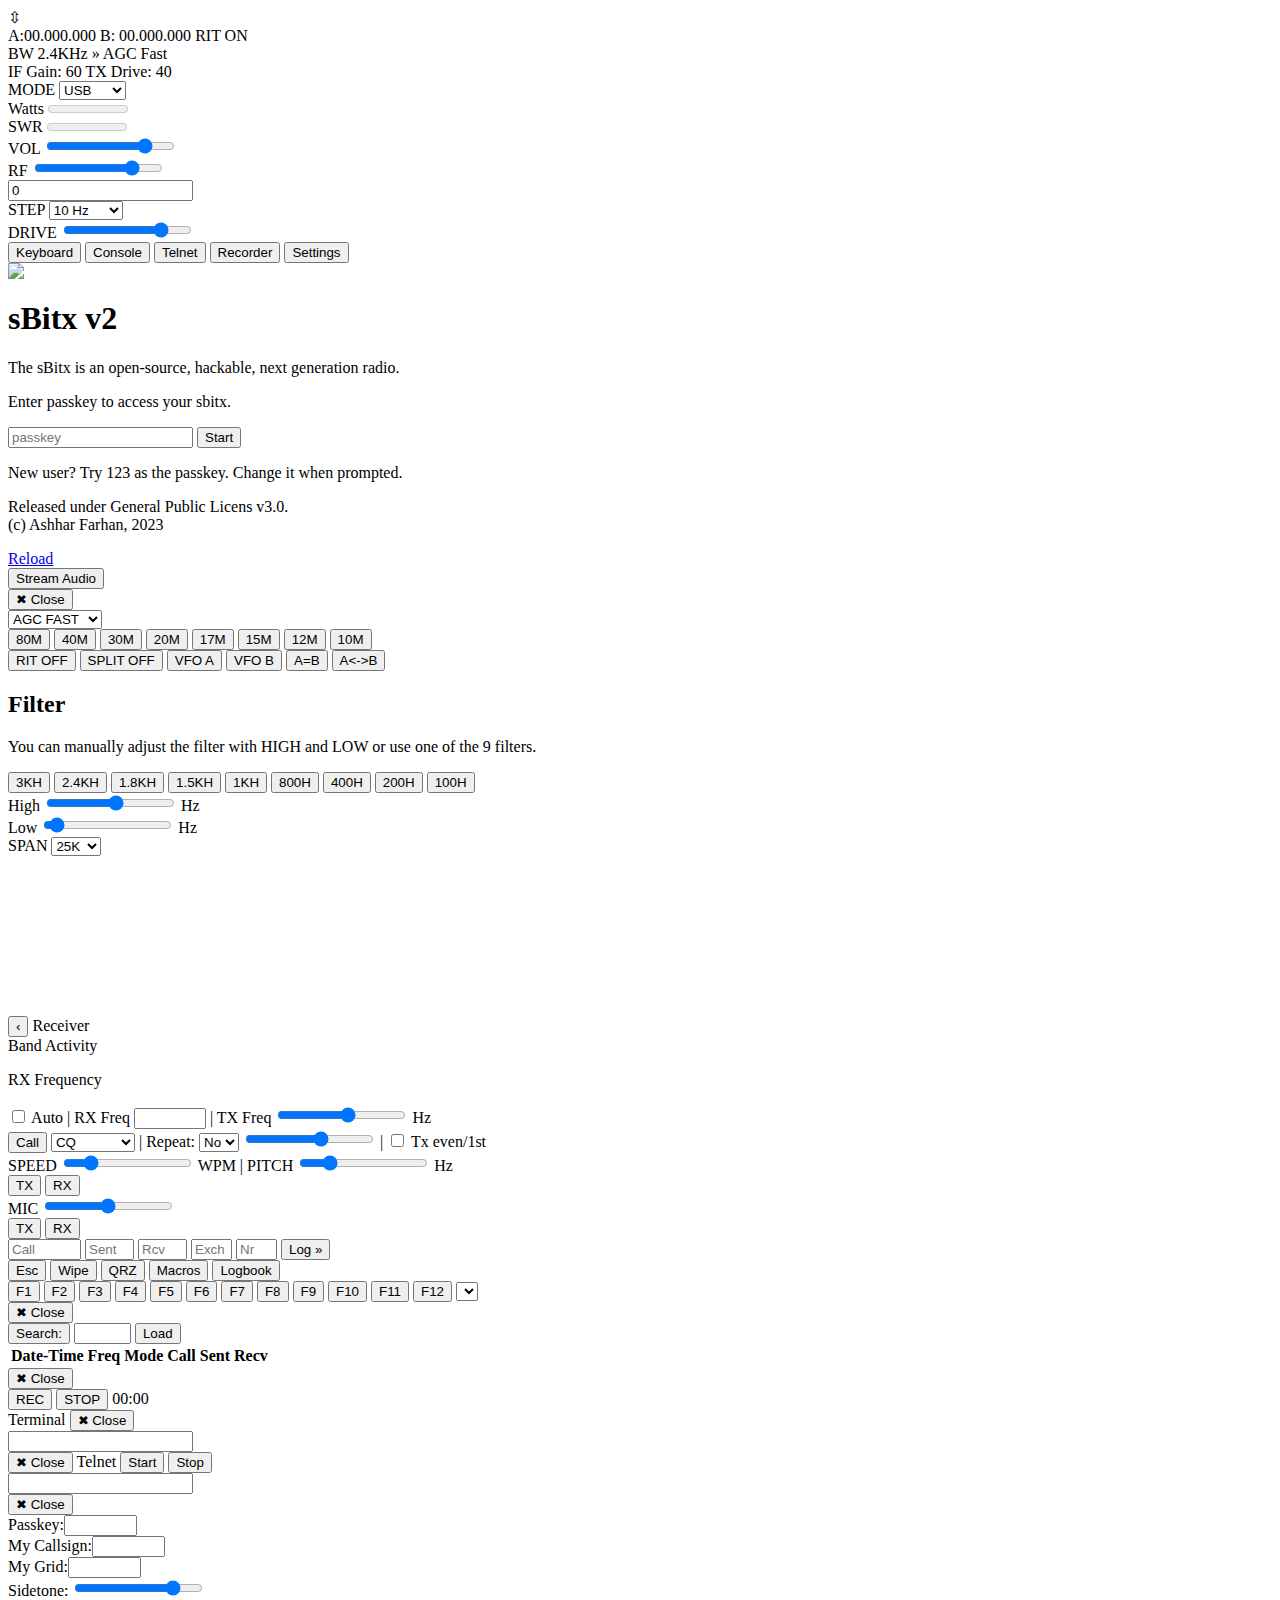
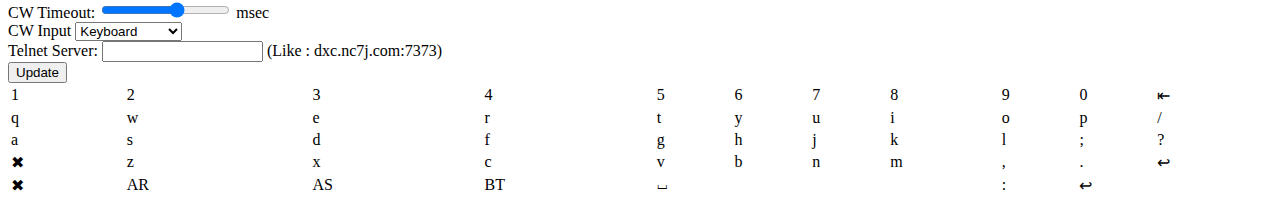
==== web/index.html @ bbeeb17e "Merge branch 'afarhan:main' into main" ====
<html>
<!--
	HOW IT WORKS
	
	1. A number of classes with names starting with sbitx- are defined these are
	used to implment sbitx specific handlers for events, etc.

	2. A single websocket is used for efficient communication with the sbitx process
	The websocket is used to transmit text messages for UI interactions and a binary
	format for raw audio samples. 
	2.1 The audio samples are enabled only for remote login. We do this by detecting if
	the sbitx url is localhost or not.
	2.2 All commands are implemented as fields of UI in sbitx. Read the C source to 
	understand those.

	SEMANTIC STRUCTURE		

  
  The top bar has frequency, volume, mode and icons to restore the web ui,
	enable/disable the on-screen keyboard, etc.  

	Each mode like ssb, ft8, etc has its one div that is enabled and others are all disabled.
	
	MAKING YOUR OWN SKINS
	we can use different skins by replacing/editing the index.html and the style.css
	in /home/pi/sbitx/web directory on the sbitx. 	

	CREDITS:
	The wonderful knob is from https://github.com/aterrien/jQuery-Knob
-->
	<head>
    <meta charset="utf-8">
    <meta name="viewport" content="width=device-width, initial-scale=1">
    <title>sBitx</title>
    <script src="jquery.min.js"></script>
    <script src="jquery.knob.min.js"></script>
    <script src="pcm-player.js"></script> 
		<link rel="stylesheet" href="style.css">
  </head>
  <body>
  <div id="sdr_page">
		<input type="hidden" id="FREQ" value="7040000"/>
		<input type="hidden" id="VFOA" value="7040000"/>
		<input type="hidden" id="VFOB" value="7040000"/>
		<input type="hidden" id="POWER" value="0"/>
		<input type="hidden" id="REF" value="1"/>
		<input type="hidden" id="MACRO" value =""/>
		<input type="hidden" id="FT8_AUTO" value ="ON"/>
		<input type="hidden" id="STATUS" value="---" />
		<input type="hidden" id="SPLIT"  class="sbitx-update-toggle" value="OFF" /> 
		<input type="hidden" id="RIT" class="sbitx-update-toggle" value="OFF" /> 
		<input type="hidden" id="REC" value="OFF" /> 
		<input type="hidden" id="RIT_DELTA" name="RIT_DELTA" value="" /> 
		<input type="hidden" id="VFO" value="A" />
		<span id="restore-btn" onclick="toggle_fullscreen();"> &#X21F3; </span>
		<div id="topbar"> 
			<div class="menu-item" id="dial">
    		<span id="current_freq">A:00.000.000</span> 
				<span id="other_freq">B: 00.000.000</span> 
				<span id="freq_status">RIT ON</span>
				<div class="dial_details_container">
					<span class="dial_details" id="bandwidth">BW 2.4KHz &#187;</span>
					<span class="dial_details" id="agc_reading">AGC Fast</span>
				</div>
				<div class="dial_details_container">
					<span class="dial_details" id="if_reading">IF Gain: 60</span>
					<span class="dial_details" id="tx_drive_reading">TX Drive: 40</span>
				</div>
			</div>
			<div class="menu-item">
			</div>
				<div class="menu-item">
					MODE 
					<select class="sbitx-selection" id="MODE">
						<option value="USB">USB</option>
						<option value="LSB">LSB</option>
						<option value="CW">CW</option>
						<option value="CWR">CWR</option>
						<option value="FT8">FT8</option>
						<option value="PSK31">PSK31</option>
						<option value="RTTY">RTTY</option>
						<option value="DIGITAL">Digital</option> 
						<option value="2TONE">2TONE</option>
					</select>
			</div>
			<div id="tx_meters">
				<div class="menu-item">
						<span class="slider-label">Watts</span>
						<meter id="POWER_meter" max="500" min="0" value="0"></meter>
						<span id="POWER_reading"></span> 
				</div>
				<div class="menu-item">
						<span class="slider-label">SWR</span> 
						<meter id="REF_meter" max="1000" min="0" value="0"></meter>
						<span id="REF_reading"/></span>
				</div>
			</div>
			<span id="rx_controls">
				<div class="menu-item">
						<span class="slider-label">VOL</span>
						<input type="range" class="sbitx-slider" id="AUDIO" 
								max="100" min="0" step="5" value="80" />
						<span class="sbitx-slider" id="AUDIO_reading"></span>
				</div>
				<div class="menu-item">
					<span class="slider-label">RF</span>
					<input type="range" class="sbitx-slider" id="IF" 
						max="100" min="0" step="5" value="80" />
					<span class="sbitx-slider" id="IF_reading"></span>
				</div>
			</span>
			<div class="menu-item">
				<input class="knob" data-width="190" data-height="190" data-displayInput=false 
					data-cursor=true data-fgColor="#222222" data-thickness=.3 
					data-step=1 data-max=360 value="0">
			</div>
			<div class="menu-item">	
				<div id="step-wrapper">	STEP
						<select id="STEP" class="sbitx-selection">
							<option value="10H">10 Hz</option>
							<option value="100H">100 Hz</option>
							<option value="1K">1 KHz</option>
							<option value="10K">10 KHz</option>
							<option value="100K">100 KHz</option>
						</select>
				</div>
			</div>
			<div class="menu-item">
		 			<span class="slider-label">DRIVE</span> 
					<input type="range" class="sbitx-slider" id="DRIVE" max="100" min="0" step="1" value="80" />
					<span id="DRIVE_reading"></span>
				</div>
			<div class="menu-item">	
				<button class="topbar-btn" id="keyboard-open">Keyboard</button>
				<button class="topbar-btn" id="console-open">Console</button>
				<button class="topbar-btn" id="telnet-open">Telnet</button>
				<button class="topbar-btn" id="recorder-open">Recorder</button>
				<button class="topbar-btn" id="settings-open">Settings</button>
			</div>
			<div class="menu-item">
				<a href="https://www.hamqsl.com/solar.html" 
					title="Click to add Solar-Terrestrial Data to your website!">
					<img src="https://www.hamqsl.com/solarbc.php">
				</a>
			</div>
		</div> <!-- end of topbar -->	
		<div id="main">
  		<div id="login_panel">
				<div class="help_text">
				<h1>sBitx v2</h1>
					<p>The sBitx is an open-source, hackable, next generation radio.</p>
 			 			<p>Enter passkey to access your sbitx.</p> 
						<div id="login_error"></div>
  					<input type="text" class="sbitx-text-input" id="passkey" 
						name="passkey" autocomplete="off" placeholder="passkey"/>
  					<button class="logger-button" id="start_login" >Start</button>
					<p>New user? Try 123 as the passkey. Change it when prompted.</p>	
					<p>Released under General Public Licens v3.0.<br/>
					(c) Ashhar Farhan, 2023
					</p>
					<a href="#" onclick="location.reload();">Reload</a>
				</div>
  		</div><!-- end of login -->
			<div id="extra-controls">
				<button id="streamaudio" type="submit" onclick="audio_start();">Stream Audio</button> 
			</div>
<!-- frequency control -->
		<div id = "vfo_panel" class="sbitx-panel">
			<span class="sbitx-panel-title">
				<button class="sbitx-btn-back" data-for="panel_bar">&#x2716; Close</button>  
			</span>
			<div class="help_text">
			<div class="sbitx-btn-set">
				<div class="vfo_panel_item">
					<select class="sbitx-selection" id="AGC">
						<option value="FAST">AGC FAST</option>
						<option value="MED">AGC MED</option>
						<option value="SLOW">AGC SLOW</option>
						<option class="greyed" value="OFF">AGC OFF</option>
					</select>
				</div>
			</div>
    	<div class="sbitx-btn-set">
    		<button class="sbitx-btn band-btn" id="band 80m" type="submit">80M</button>
    		<button class="sbitx-btn band-btn" id="band 40m" type="submit">40M</button>
    		<button class="sbitx-btn band-btn" id="band 30m" type="submit">30M</button>
    		<button class="sbitx-btn band-btn" id="band 20m" type="submit">20M</button>
    		<button class="sbitx-btn band-btn" id="band 17m" type="submit">17M</button>
    		<button class="sbitx-btn band-btn" id="band 15m" type="submit">15M</button>
    		<button class="sbitx-btn band-btn" id="band 12m" type="submit">12M</button>
				<button class="sbitx-btn band-btn" id="band 10m" type="submit">10M</button>
			</div>
    	<div class="sbitx-btn-set">
				<button class="sbitx-toggle vfo-btn" id="toggle_RIT">RIT OFF</button>
				<button class="sbitx-toggle vfo-btn" id="toggle_SPLIT" value="OFF"/> SPLIT OFF</button>
    		<button class="sbitx-btn vfo-btn" id="VFO A" type="submit">VFO A</button>
    		<button class="sbitx-btn vfo-btn" id="VFO B" type="submit">VFO B</button>
    		<button class="sbitx-btn vfo-btn" id="vfo_reset" type="submit">A=B</button>
    		<button class="sbitx-btn vfo-btn" id="vfo_swap" type="submit">A<->B</button>
			</div>
			<h2>Filter</h2>
			<p>You can manually adjust the filter with HIGH and LOW or use one of the 9 filters.</p>
    		<button class="bw-btn" id="3000" type="submit">3KH</button>
    		<button class="bw-btn" id="2400" type="submit">2.4KH</button>
    		<button class="bw-btn" id="1800" type="submit">1.8KH</button>
    		<button class="bw-btn" id="1500" type="submit">1.5KH</button>
    		<button class="bw-btn" id="1000" type="submit">1KH</button>
    		<button class="bw-btn" id="800" type="submit">800H</button>
    		<button class="bw-btn" id="400" type="submit">400H</button>
    		<button class="bw-btn" id="200" type="submit">200H</button>
    		<button class="bw-btn" id="100" type="submit">100H</button>
			<div class="sbitx-rx-control">
					<span class="slider-label">High </span>
					<input type="range" class="sbitx-slider" id="HIGH" max="4000" min="0" step="50" value="2200" />
					<span class="slider-reading" id="HIGH_reading"></span>Hz
			</div>
			<div class="sbitx-rx-control">
					<span class="slider-label">Low </span>
					<input type="range" class="sbitx-slider" id="LOW" max="4000" min="0" step="50" value="200" />
					<span class="slider-reading" id="LOW_reading"></span>Hz
			</div>
		</div><!-- end of help-text box -->
	</div> <!-- end of vfo_panel -->
<!--   panadapter, xxxx_open functions will resize this as needed -->
<!-- pan adapter and waterfall -->
		<div id="pan_adapter">
			<div id="spectrum-wrap">
				<div id="span-control">
					SPAN
					<select class="sbitx-selection" id="SPAN">
						<option value="25K">25K</option>
						<option value="10K">10K</option>
						<option value="6K">6K</option>
						<option value="2.5K">2.5K</option>
					</select>
				</div><!-- end of span-control -->
				<div width="100%"><canvas id="spectrum" width="600" height ="80"></canvas></div>
			</div><!-- end of spectrum-wrap -->
			<div width="100%"><canvas id="waterfall" width="600" height="80"></canvas></div>
		</div>
<!-- receiver panel -->
		<div id="receiver_panel" class="sbitx-panel">
			<div class="sbitx-panel-title">
				<button class="sbitx-btn-back" data-for="panel_bar">&#x2039;</button> Receiver 
			</div>
		</div><!-- end of receiver panel -->
<!- wsjtx specific controls -->
		<div id="FT8_ui" class="sbitx-panel mode-panel">
			<div id="wsjtx-activity" class="sbitx-list-container" >
				Band Activity
				<ol size="10" class="sbitx-list-box">
				</ol>
			</div>
			<div id="wsjtx-rx" class="sbitx-list-container" >
				RX Frequency
				<ol size="10" class="sbitx-list-box">
				</ol>
			</div>
			<div id="FT8-control-panel">
					<input type="checkbox"  class="sbitx-toggle" id="toggle_FT8_AUTO" value="on"/ > Auto |
					RX Freq <input size="4" readonly="readonly" type="number" min="0" max="4000" id="FT8-rx-freq" /> |
					TX Freq
					<input type="range" class="sbitx-slider" id="TX_PITCH" max="4000" min="0" step="50" value="2200" /> 
					<span id="TX_PITCH_reading"></span>Hz<br/>  
					<button id="ft8-call-cq">Call </button> 
					<select class="sbitx-selection" id="ft8_cq_kindof">
						<option value="CQ">CQ</option>
						<option value="CQ DX">CQ DX</option>
						<option value="CQ GRID">CW GRID</option>
						<option value="CQ POTA">CW POTA</option>
						<option value="CQ SOTA">CW SOTA</option>
						<option value="CQ VOTA">CQ VOTA</option>
					</select>
					| Repeat:
					<select class="sbitx-selection" id="ft8_repeat">
						<option value="1">No</option>
						<option value="2">2</option>
						<option value="3">3</option>
						<option value="4">4</option>
						<option value="5">5</option>
						<option value="6">6</option>
						<option value="7">7</option>
						<option value="8">8</option>
						<option value="9">9</option>
						<option value="10">10</option>
					</select>
					<input type="range" class="sbitx-slider" id="FT8_repoeat" max="10" min="" step="1" value="6" /> |
					<input type="checkbox" class="sbitx-toggle" id="ft8-tx-1st"> Tx even/1st
			</div>
		</div>
<!- cw pane -->
		<div id="CW_ui" class="sbitx-panel mode-panel">
			<div id="cw_settings">
				<span class="slider-label">SPEED</span>
					<input type="range" class="sbitx-slider" id="WPM" max="50" min="5" step="1" value="13" /> 
				<span class="sbitx-slider" id="WPM_reading"></span> WPM | 
				<span class="slider-label">PITCH</span> 
					<input type="range" class="sbitx-slider" id="PITCH" max="3000" min="0" step="10" value="600" size="3"/> 
				<span class="sbitx-slider" id="PITCH_reading"></span>Hz 
			</div>
			<div id="data_window" tabindex="0">
				<span id="text_done"></span>
				<span id="text_pending"></span>
			</div>
			<span id="data_chat">
					<button  id="data_chat_tx">TX</button> 
					<button id="data_chat_rx">RX</button> 
			</span>
		</div>
<!-- ssb/2tone pane -->
	<div id="Voice_ui" class="sbitx-panel mode-panel">
			<div class="menu_item">
				MIC
				<input type="range" class="sbitx-slider" id="MIC" max="50" min="1" step="1" value="25" /> 
				<span class="sbitx-slider" id="MIC_reading"></span> 
			</div>
			<div class="menu_item">
				<button id="ptt_tx">TX</button>
				<button id="ptt_rx">RX</button>
			</div>
	</div>	
<!-- logger panel -->
	<div id="logger_panel" class="sbitx-panel">
				<input type="text" class="logger-input sbitx-text-input" 
					id="logger-callsign" placeholder="Call" size="6" />
				<input type="text" class="logger-input sbitx-text-input" 
					id="logger-rst-sent" placeholder="Sent" size="3" />
				<input type="text" class="logger-input sbitx-text-input" 
					id="logger-rst-received" placeholder="Rcv" size="3" />
				<input type="text" class="logger-input sbitx-text-input" 
					id="logger-exchange-received" placeholder="Exch" size="2" />
				<input type="text" class="logger-input sbitx-text-input" 
					id="logger-exchange-sent" placeholder="Nr" size="2" />
				<button class="sbitx-btn logger-button" id="logger-log">Log &#187;</button>
				<br />
				<button class="sbitx-btn logger-button" id="esc">Esc</button>
				<button class="sbitx-btn logger-button" id="wipe">Wipe</button>
				<button class="sbitx-btn logger-button" id="qrz">QRZ</button>
				<button class="sbitx-btn logger-button" id="macros">Macros</button>
				<button class="sbitx-btn logger-button" id="logbook-open">Logbook</button>
			<div id="logger-macros">
				<button class="sbitx-btn macro-button" id="F1">F1</button>
				<button class="sbitx-btn macro-button" id="F2">F2</button>
				<button class="sbitx-btn macro-button" id="F3">F3</button>
				<button class="sbitx-btn macro-button" id="F4">F4</button>
				<button class="sbitx-btn macro-button" id="F5">F5</button>
				<button class="sbitx-btn macro-button" id="F6">F6</button>
				<button class="sbitx-btn macro-button" id="F7">F7</button>
				<button class="sbitx-btn macro-button" id="F8">F8</button>
				<button class="sbitx-btn macro-button" id="F9">F9</button>
				<button class="sbitx-btn macro-button" id="F10">F10</button>
				<button class="sbitx-btn macro-button" id="F11">F11</button>
				<button class="sbitx-btn macro-button" id="F12">F12</button> 
				<select id="MACROS_list">
				</select>
			</div> 
	</div> <!-- end of logging panel -->
	<!-- logbook -->
	<div id="logbook_panel" class="sbitx-panel">
		<span class="sbitx-panel-title">
			<button class="sbitx-btn-back" data-for="panel_bar">&#x2716; Close</button>  
		</span>
		<div id="logbook-toolbar">
			<button class="logger-button" id="btn-logbook-search">Search:</button> 
			<input id="logbook-search" type="text" size="4" prompt="Search"/>
			<button class="logger-button" id="btn-logbook-load">Load</button> 
		</div>
		<table id="logbook_table">
			<thead><tr>
				<th class="logbook-datestamp">Date-Time</th>
				<th class="logbook-field">Freq</th>
				<th class="logbook-field">Mode</th>
				<th class="logbook-field">Call</th>
				<th class="logbook-field">Sent</th>
				<th class="logbook-field">Recv</th>
			</tr></thead>
			<tbody>
			</tbody>
		</table>
	</div>
<!-- recorder panel -->
	<div id="recorder_panel" class="sbitx-panel mode-panel">
			<span class="sbitx-panel-title">
				<button class="sbitx-btn-back" data-for="panel_bar">&#x2716; Close</button>  
			</span>
			<div class="menu_item">
				<button class="logger-button" id="record_start">REC</button>
				<button class="logger-button" id="record_stop">STOP</button>
				<span id="record_duration">00:00</span>
			</div>
	</div>	
<!-- console panel -->
		<div id ="console_panel" class="sbitx-panel">
			Terminal	
			<span class="sbitx-panel-title">
				<button class="sbitx-btn-back" data-for="panel_bar">&#x2716; Close</button>  
			</span>
			<div id="console_window">
			</div>
			<div id="command_bar">
				<input type="text" class="sbitx-text-input"  id="text_in" />
			</div>
		</div>

<!-- telnet panel -->
		<div id ="telnet_panel" class="sbitx-panel">
			<span class="sbitx-panel-title">
				<button class="sbitx-btn-back" data-for="panel_bar">&#x2716; Close</button>  
			</span>
			Telnet 
				<button id="telnet" class="logger-button sbitx-btn">Start</button>	 
				<button id="tclose" class="logger-button sbitx-btn">Stop</button> 
			<div id="telnet_window">
			</div>
			<div id="telnet_command_bar">
				<input type="text" class="sbitx-text-input"  id="telnet_in" />
			</div>
		</div>

<!-- settings panel -->
	<div id="settings_panel" class="sbitx-panel">
		<span class="sbitx-panel-title">
			<button class="sbitx-btn-back" data-for="panel_bar">&#x2716; Close</button>  
		</span>

		<div class="settings-element">
			<span class="settings-label">Passkey:</span><input id="PASSKEY" 
					class="settings_input sbitx-text-input" type="text" size="6" />
		</div>

		<div class="settings-element">
			<span class="settings-label">My Callsign:</span><input id="MYCALLSIGN" 
					class="settings_input sbitx-text-input" type="text" size="6" />
		</div>

		<div class="settings-element">
			<span class="settings-label">My Grid:</span><input id="MYGRID" 
					class="settings_input sbitx-text-input" type="text" size="6" />
		</div>
		<div class="settings-element">
			<span class="settings-label">Sidetone:</span>
				<input type="range" class="sbitx-slider" id="SIDETONE" max="100" min="0" step="5" value="80" />
		</div>
		<div class="settings-element">
			<span class="settings-label">CW Timeout:</span> 
			<input type="range" class="sbitx-slider" id="CW_DELAY" max="1000" min="0" step="10" size="3" value="600" />	
			<span class="sbitx-slider" id="CW_DELAY_reading"></span> msec
		</div>
		<div class="settings-element">
			<span class="settings-label">CW Input</span> 
				<select class="sbitx-selection" id="CW_INPUT">
					<option value="KEYBOARD">Keyboard</option>
					<option value="IAMBIC">Iambic Paddle</option>
					<option value="STRAIGHT">Straight Key</option>
				</select>
		</div>
		<div class="settings-element">
			<span class="settings-label">Telnet Server:</span> 
			<input type="text" class="settings_input sbitx-text-input" size="17"
				id="TELNETURL" />
			(Like : dxc.nc7j.com:7373)
		</div>
		<div class="settings-element">
			<span class="settings-label"></span>
			<button id="settings_save" class="logger-button">Update</button>		
		</div>
	</div><!-- end of help text -->

<!-- the keyboard, comes at the bottom of them all -->
	<div id="keybd-container" class="sbitx-panel">
		<table id="keybd" class="sbitx-keystroke" width="100%">
			<tr>
			<td>1</td><td>2</td><td>3</td><td>4</td><td>5</td><td>6</td><td>7</td><td>8</td><td>9</td><td>0</td><td>&#8676;</td>
			</tr>
			<tr>
			<td>q</td><td>w</td><td>e</td><td>r</td><td>t</td><td>y</td><td>u</td><td>i</td><td>o</td><td>p</td><td>/</td>
			</tr>
			<tr>
			<td>a</td><td>s</td><td>d</td><td>f</td><td>g</td><td>h</td><td>j</td><td>k</td><td>l</td><td>;</td><td>?</td>
			</tr>
			<tr>
			<td>&#x2716;</td><td>z</td><td>x</td><td>c</td><td>v</td><td>b</td><td>n</td><td>m</td><td>,</td><td>.</td><td>&#8617;</td>
			</tr>
			<tr>
			<td>&#x2716;</td><td>AR</td><td>AS</td><td>BT</td><td colspan="4">&#x23D8;</td><td>:<td colspan=2">&#8617;</td>
			</tr>
		</table>
	</div> <!-- end of on screen keyboard -->
	</div><!-- end of main used to limit overlapping of topbar -->   
	</div> <!-- end of sdr_page (vs login page, etc)--> 
<!- tx panel -->
</body>

<script>

var in_tx = false;
var parser = null;
var qrz_window = null;
var session_id = "nullsession";
var macros_file = "";
var spots = null;

/* a few helper functions */
function el(element_id){
	return document.getElementById(element_id);
}

function log(str){
	console.log(str);
}

function isdigit(str){
	if (isNaN(str[0]))
		return false;
	else
		return true;
}

/* socket handlers */
var socket = null;

function on_open(event){
	log("socket is connected");
	websocket_send("login="+el("passkey").value);
}

function on_close(event){
	log("socket was closed by the radio");
	end_login("Connection lost");
}

function on_message(event){
	response_handler(event.data);
}

function websocket_send(str){
	//adds the session id 
	if (socket == null)
		return;

	if(str.substring(0,3) == "key")
		log("got it");
	var request = session_id + "\n" + str;
	//log("ws tx:[" + request + "]");
	socket.send(request);
}

function on_error(event){
  log("socket communication error, resetting now");
	if (socket != null)
  	socket.close();
  socket = null;
	session_id = "nullsession";
  show_login();
}

/* login handler */

function end_login(reason){
	socket = null;
	session_id = "nullsession";
	$("#login_error").innerHTML = reason;
	show_login();
}

function go_fullscreen(){
	var elem =	document.documentElement;
  if (elem.requestFullscreen) {
    elem.requestFullscreen();
  } else if (elem.webkitRequestFullscreen) { /* Safari */
    elem.webkitRequestFullscreen();
  } else if (elem.msRequestFullscreen) { /* IE11 */
    elem.msRequestFullscreen();
  }
}

function do_login() {
	log("requesting full screen");
	go_fullscreen();
//	document.documentElement.requestFullscreen();
	log("done full screen");
	if (socket != null)
		socket.close();
	log("reset the socket, if any");
	if(el("passkey").value.length < 3){
		alert("Enter the passkey (three characters or more)");
		return false;
	}
	log("creating a new socket, if any");
	socket = new WebSocket("ws://" + location.host + "/websocket");
	log("created the new socket");
	socket.onopen = on_open;
	socket.onmessage = on_message;
	socket.onclose = on_close;
	socket.onerror = on_error;
	if (document.location.hostname != "127.0.0.1")
		audio_start();
}

// ui panel switchers
function show_login(){
	$("#login_panel").show();
	$(".sbitx-panel").hide();
	$("#pan_adapter").hide();
	$("#cmd").hide();
	$("#topbar").hide();
	if (document.location.hostname == "127.0.0.1")
		show_keyboard();
	
	//this is a hack to make the onscreen keyboard
	//work with the passkey
	text_focus = el("passkey");
	el("passkey").value = "";
	$("#passkey").focus();
}

function show_main(){
	$("#topbar").show();
	$("#pan_adapter").show();
	$("#login_panel").hide();
	websocket_send("logbook=-1");
	websocket_send("macros_list=macros_list");
	$("#keybd-container").hide();
}

function toggle_fullscreen(){
	if (document.fullscreenElement != null){
		if (document.exitFullscreen)
			document.exitFullscreen();
		else
			document.documentElement.exitFullscreen();
	}
	else 
		document.documentElement.requestFullscreen();
}

function freq2str(freq){
	return freq.substring(0,freq.length - 6) + '.' 
			+ freq.substring(freq.length-6, freq.length - 3) 
			+ '.' + freq.substring(freq.length-3);		
}


function draw_meters(event){
	var power = parseInt(el("POWER").value);
	var ref = parseInt(el("REF").value);

	if (power == 0)
		ref = 10;

	el("POWER_meter").value = power;
	el("POWER_reading").innerHTML = (power/10).toFixed(0);

	el("REF_meter").value = ref;
	el("REF_reading").innerHTML = (ref/10).toFixed(1);
}


function update_freq(freq){
	websocket_send("freq "+freq);
}

/* All tuning related functions including the soft-kob, drawing the dial etc. */

// this is called when the dial is clicked
function show_vfo_panel(){
	open_panel("vfo_panel");
	$(".sbitx-btn-set").show();
 	sbitx_toggle_update(el("RIT"));
 	sbitx_toggle_update(el("SPLIT"));
}

function close_vfo_panel(){
	el("vfo_panel").style.display = "none";
}

function vfo_set(event){
	var vfo_a = el("VFOA").value;
	var vfo_b = el("VFOB").value;
	var vfo   = el("VFO").value; //which one is used?
	var f = el("FREQ").value;

	var btn_id = event.currentTarget.id;

	if (btn_id == 'vfo_reset'){
		if (vfo == 'A')
			vfo_b = vfo_a;
		else
			vfo_a = vfo_b;
	}
	else if (btn_id == "vfo_swap"){
		var swap = vfo_a;
		vfo_a = vfo_b;
		vfo_b = swap;
	}
	websocket_send("VFOB " + vfo_b);
	websocket_send("VFOA " + vfo_a);
	el("VFOA").value = vfo_a;
	el("VFOB").value = vfo_b;
	if (vfo == 'A')
		websocket_send("FREQ " + vfo_a);
	else
		websocket_send("FREQ " + vfo_b);
	draw_dial();
}

//draw_dial is called after setting FREQ to the current freq
function draw_dial(){
	var freq = el("FREQ").value;
	var split = el("SPLIT").value;
	var rit   = el("RIT").value;
	var vfo_a = el("VFOA").value;
	var vfo_b = el("VFOB").value;
	var vfo   = el("VFO").value; //which one is used?
	var rit_delta = el("RIT_DELTA").value;

	el("agc_reading").innerHTML = "AGC "+ el("AGC").value;
	el("if_reading").innerHTML = "IF Gain " + el("IF").value;
	el("tx_drive_reading").innerHTML = "TX Drive " + el("DRIVE").value;	

	if (rit == "ON"){
		if (in_tx == 1){
			el("current_freq").innerHTML = "TX&nbsp;" + freq2str(freq);
			el("other_freq").innerHTML = 
				"RX&nbsp;" + freq2str((parseInt(freq)+ parseInt(rit_delta)).toString()); 
		}
		else {
			el("current_freq").innerHTML = 
				"RX&nbsp;" + freq2str((parseInt(freq) + parseInt(rit_delta)).toString());
			el("other_freq").innerHTML = "TX&nbsp;" + freq2str(freq); 
		}
		el("freq_status").innerHTML = "RIT ON";
	}
	else if (split == "ON") {
		if (in_tx == 0){
			el("current_freq").innerHTML =  "RX&nbsp;" + freq2str(freq);
			el("other_freq").innerHTML =  "TX&nbsp;" + freq2str(vfo_b);
		}
		else {
			el("current_freq").innerHTML = "TX&nbsp;" + freq2str(vfo_b);
			el("other_freq").innerHTML = "RX&nbsp;" + freq2str(freq);
			
		}
		el("freq_status").innerHTML = "SPLIT ON";
	}
	else if (vfo == 'A'){
		if (!in_tx){
			el("current_freq").innerHTML = "A&nbsp;" + freq2str(freq);
			el("other_freq").innerHTML =  "B&nbsp;" + freq2str(vfo_b);
		} else {
			el("current_freq").innerHTML = "TX&nbsp;" + freq2str(vfo_a);
			el("other_freq").innerHTML = "B&nbsp;" + freq2str(freq);
		}
		el("freq_status").innerHTML = "";
	}
	else if (vfo == 'B'){
		if (!in_tx){
			el("current_freq").innerHTML = "B&nbsp;" + freq2str(freq);
			el("other_freq").innerHTML = "A&nbsp;" + freq2str(vfo_a);
		} else {
			el("current_freq").innerHTML =  "TX&nbsp;" + freq2str(freq);
			el("other_freq").innerHTML = "A&nbsp;" + freq2str(vfo_a);
		}
		el("freq_status").innerHTML = "";
	}	
}



/*
	TUNING PANEL
	This handles all frequency changing related functionality
	like RIT, SPLIT, etc.
*/

let tuning_position_last = 0;
var knob_resolution = 6;

function tuning_panel_open(){
	log("intializing the tuning panel");
	//resize the waterfall and the spectrum, both need to be visible when tuning
	var waterfall = el("waterfall");
	var spectrum = el("spectrum");
//	spectrum.height = 50;
//	waterfall.height = 50;
		
}

function tuning_panel_close(){
}

function tuning_knob_handler(position_now){
	//avoid small movements
	if (Math.abs(position_now - tuning_position_last) < knob_resolution)
		return;

	//calculate the relative movement of the dial knob
	var delta = 0;
	//we reduce the granulity of the step 
	if (position_now < 90 && tuning_position_last > 270)
		delta = position_now + 360.0 - tuning_position_last;
	else if (position_now > 270 && tuning_position_last < 90)
		delta =  tuning_position_last + 360 - position_now;
	else
		delta = position_now - tuning_position_last;

	tuning_position_last = position_now;
	
	//reduce the precision of delta
	delta = Math.round(delta / knob_resolution);
	//tuning up or down by the step value		
	var step_text = el("STEP").value;
	var step_size = 1000;
	switch(step_text){
		case "10H": step_size = 10; break;
		case "100H": step_size = 100; break;
		case "1K": step_size = 1000; break;
		case "10K": step_size = 10000; break;
		case "100K": step_size = 100000; break;
	}
	f = el('FREQ');
	var freq = parseInt(f.value);
	freq = Math.round(freq/step_size) * step_size;
	if (delta > 0)
		delta = step_size;
	else
		delta = -step_size;
	f.value = freq + delta;
	update_freq(f.value);	
}

//initialization code

//link the knob to the jquery code
$(function($) {
	$(".knob").knob({
  	change : function (value) {
		tuning_knob_handler(value);
	},
	release : function (value) {
  	//console.log(this.$.attr('value'));
    //console.log("release : " + value);
 	},
	cancel : function () {
		//console.log("cancel : ", this);
	},
  draw : function () {
  }
  });
});



/* waterfall and spectrum */

function resize_ui(){
	var b = $("body");
	var topbar_width = $("#topbar").width();

	el("waterfall").width = b.width()-topbar_width;//-topbar.width;
	el("spectrum").width = b.width()-topbar_width;//-topbar.width;
/*	if(b.height() > 600){
		el("waterfall").height = b.height() / 4;
		el("spectrum").height = b.height() /4;
	}*/
	height = b.height();
}

var waterfall_image = null;

function waterfall_init(){
	var w = el("waterfall");
	var ctx = w.getContext("2d");
	var waterfall_image = ctx.createImageData(w.width,w.height);
	i = 0;
	for (var y = 0; y < w.height; y++){
		for (var x = 0; x < w.width; x++){
			waterfall_image.data[i++] = (256 * y)/ w.height;
			waterfall_image.data[i++] = (256 * x)/ w.width;
			waterfall_image.data[i++] = 0;
			waterfall_image.data[i++] = 255;
		}
	}
	ctx.putImageData(waterfall_image, 0, 0);
}

var nbins = 0;

function spectrum_update(update){
	var w = el("spectrum");
	var ctx = w.getContext("2d");
	nbins = update.length - 3; //the first three characters are the  status
 	var scale = w.width/nbins;
	var height = w.height - 15;
//	ctx.fillStyle = "#004d4d";
	ctx.fillStyle = "#000";
	ctx.fillRect(0,0,w.width, w.height);

	//draw the filter block
	var low = el("LOW").value;
	var high = el("HIGH").value;
	var mode = el("MODE").value;
	var status = el("STATUS").value;
	var calculated_span = nbins * 46.875; //this comes from the sampling rate of the sdr
	var hz_per_pixel = w.width / calculated_span;
	
//	ctx.fillStyle = "#009999";
	ctx.fillStyle = "#444";
	if (mode == 'LSB' || mode == 'CWR'){
		ctx.fillRect(w.width/2 - (hz_per_pixel * high), 0, 
			(high-low) * hz_per_pixel, height);
	}
	else { 
		ctx.fillRect(w.width/2 + (hz_per_pixel * low), 0, 
			(high-low) * hz_per_pixel, height);
	}

	//draw the grid
	ctx.beginPath();
	for (var x = 0; x < 10; x++){
		ctx.moveTo(w.width*x/10, 0);
		ctx.lineTo(w.width*x/10, height);
	}
	for (var x = 0; x < 8; x++){
		ctx.moveTo(0, height*x/8);
		ctx.lineTo(w.width, x* height/8);
	}
	ctx.closePath();
	ctx.strokeStyle = "#333";
	ctx.stroke();

	//plot the spectrum
	ctx.beginPath();
	ctx.moveTo(w.width, height - (update.charCodeAt(0) - 32));
	//we index the charcodes at an offset of 3 (the first three are status)
	for (let x = 0; x < nbins; x++)
		ctx.lineTo((nbins - x - 1) * scale, height - (((update.charCodeAt(x+3) - 32)/100)*height));
	ctx.strokeStyle = "#ffff00";
	ctx.stroke();	
	
	//write the spectrum edges
	ctx.fillStyle="cyan";
	ctx.font = "14px Sans";
	ctx.fillStyle = "orange";

	//write the status
	ctx.fillText(status, w.width/2 - ctx.measureText(status).width/2, 14); 

	//show spots!
	let freq = parseInt(el("FREQ").value)/1000;
	let spot_count = 0;
	let spot_report = "";
	let dups = new Object();

	for (let i = 0; i < spots.length && spot_count < 10; i++){
		if (Math.abs(spots[i].frequency - freq) < 25){
			if (dups[spots[i].callsign] == undefined){
				spot_report = spot_report + " " + spots[i].frequency + "/" + spots[i].callsign + "/" + spots[i].mode;
				spot_count++;
				dups[spots[i].callsign] = spots[i].frequency;
			}
		}
	}
	ctx.font = "12px Sans";
	ctx.fillStyle = "white";
	ctx.fillText(spot_report, 0, height+12);

	//now, draw the tx and rx lines
	var rx_pitch = el("PITCH").value;
	var tx_pitch = el("TX_PITCH").value;

	ctx.beginPath();
	ctx.font = "12px Sans";
	ctx.strokeStyle = "#00f";
	ctx.fillStyle = "white";
	if (mode == 'CWR' || mode == 'LSB'){
		ctx.moveTo(w.width/2 - (rx_pitch * hz_per_pixel), 0);
		ctx.lineTo(w.width/2 - (rx_pitch * hz_per_pixel), height);
		ctx.fillText("RX", w.width/2 - (rx_pitch * hz_per_pixel)-10, height+12);
	}
	else{
		ctx.moveTo(w.width/2 + (rx_pitch * hz_per_pixel), 0);
		ctx.lineTo(w.width/2 + (rx_pitch * hz_per_pixel), height);
		ctx.fillText("RX", w.width/2 + (rx_pitch * hz_per_pixel)-10, height+12);
	}
	ctx.stroke();


	//draw the tx line separately only for FT8 
	if (mode != "FT8")
		return;

	ctx.beginPath();
	ctx.strokeStyle = "#f00";
	ctx.fillStyle = "cyan";

	if (mode == 'CWR' || mode == 'LSB'){
		ctx.moveTo(w.width/2 - (tx_pitch * hz_per_pixel), 0);
		ctx.lineTo(w.width/2 - (tx_pitch * hz_per_pixel), height);
		ctx.fillText("TX", w.width/2 - (tx_pitch * hz_per_pixel)-10, height+12);
	}
	else{
		ctx.moveTo(w.width/2 + (tx_pitch * hz_per_pixel), 0);
		ctx.lineTo(w.width/2 + (tx_pitch * hz_per_pixel), height);
		ctx.fillText("TX", w.width/2 + (tx_pitch * hz_per_pixel)-10, height+12);
	}
	ctx.stroke();
}

function waterfall_update(update){
	var w = el("waterfall");

	if (w.width == 0 || w.height== 0)
		return;

	var ctx = w.getContext("2d", {willReadFrequently:true});

	//first move the old image down by 1 pixels (bitblt it down)
	var img = ctx.getImageData(0,0,w.width, w.height);
	ctx.putImageData(img, 0, 3);
	
	var i = 0;
	nbins = update.length - 3;
	var scale = nbins/w.width;

	//create a new strip of waterfall width, but 1 pixels high
	img = ctx.getImageData(0,0,w.width, 1);
	var i = 0;
	for (var x = 0; x < w.width; x++){
		var bin = (w.width - x) * scale;
		
		//the first three are status	
		var v = (update.charCodeAt(bin+3) - 32) * 2;
		if (v > 100)
			v = 100;
		var r, g, b;
		if (v < 20){
			r = 0;
			g = 0;
			b = v * 12;
		}
		else if (v < 40){
			r = 0;
			g = (v - 20) * 12;
			b = 255;
		}
		else if (v < 60){
			r =  0;
			g = 255;
			b = (60-v) * 12;
		}
		else if (v < 80){
			r = (v-60) * 12;
			g = 255;
			b = 0;
		} 
		else {
			r = 255;
			g = (100-v) * 12;
			b = 0;
		}
		img.data[i++] = r;
		img.data[i++] = g;
		img.data[i++] = b; 
		img.data[i++] = 255;	
	}
	ctx.putImageData(img, 0,0);
	ctx.putImageData(img, 0,1);
	ctx.putImageData(img, 0,2);

}

/* on screen keyboard panel */

var text_focus = null;

function sbitx_text_focus(event){
	text_focus = event.currentTarget;
}

function sbitx_onscreen_key(event){
	event.stopImmediatePropagation();
	var key = event.currentTarget.innerHTML;

	if (text_focus == null)
		return;

	//sent key strokes to be transmitted
	//even if the focus is not on datawindow
	//as long as we have the CW_ui opened

	if (text_focus.id == "data_window" ||
		(el("CW_ui").style.display == "block" && text_focus == null)){
		if (key == '\u21E4')
			websocket_send("key " + String.froCharCode(8));
		else if (key == '\u23D8')
			websocket_send("key  ");
		else if (key == '\u2716')
			$("#keybd-container").hide();
		else if (key == "AR")
			websocket_send("key [");
		else if (key == "AS")
			websocket_send("key ]");
		else if (key == "BT")
			websocket_send("key &");
		else
			websocket_send("key " + key);
 		return;	
	}
	
	var caret = text_focus.selectionStart;
	var string = text_focus.value;
	//backspace
	if (key == '\u21E4'){
		text_focus.value = string.substring(0,caret-1) + string.substring(caret);
		move_caret(text_focus, caret-1);
	}//enter key when the focus is on text_in
	else if (key == "\u8617" && text_focus.id == "text_in"){
		websocket_send(text_focus.value);
		text_focus.value = "";
	}
	else if (key == '\u23D8'){
		text_focus.value = string.substring(0, caret) + ' ' + string.substring(caret);
		move_caret(text_focus, caret+1);
	}
	else if (key == '\u2716'){
		$("#keybd-container").hide();
	}
	else {
		if (key == '\u21A9')
			key = '\n';
		text_focus.value = string.substring(0, caret) + key + string.substring(caret);
		move_caret(text_focus, caret+1);
	}
}

function show_keyboard(){
	$("#keybd-container").show();
}
/* Filter Panel */

function receiver_panel_open(){
	log("intializing the receiver panel");
	//resize the waterfall and the spectrum, both need to be visible when tuning
	var waterfall = el("waterfall");
	var spectrum = el("spectrum");
//	spectrum.height = 50;
//	waterfall.height = 50;
		
}

function show_bandwidth_panel(){
	open_panel("bandwidth_panel");
}

function filter_set(event){
	var id =parseInt(event.currentTarget.id);
	var center = parseInt(el("PITCH").value);
	var mode = el("MODE").value;
	var low = 300;
	var high = 3000;

/*
	if (mode == "FT8" || mode == "FT4" || mode == "DIGITAL"){
		low = 0;
		high = id;
	}
	else if (mode == "LSB" || mode =="USB"){
		low = 300;
		high = low + id; 
	} else {
		if (center - (id/2) < 0)
			low = 0;
		else
			low = center -(id/2);
		high = low + id;
	}

	log("setting filter from " + low + " to " + high);	
	websocket_send("LOW " + low); 
	websocket_send("HIGH " + high);
*/
	websocket_send("bandwidth " + id);
}

/* audio stuff (this needs to work with webrtc data packets rather than websockets */
//setup the audio
var player = null;

function audio_start(){
	player = new PCMPlayer({
		encoding: '16bitInt',
		channels: 1,
		sampleRate: 48000,
		flushingTime: 200
   });
}

function move_caret(elem, caretPos) {

    if(elem != null) {
        if(elem.createTextRange) {
            var range = elem.createTextRange();
            range.move('character', caretPos);
            range.select();
        }
        else {
            if(elem.selectionStart) {
                elem.focus();
                elem.setSelectionRange(caretPos, caretPos);
            }
            else
                elem.focus();
        }
    }
}

//user interaction handlers

function open_panel(panel){
//	$(".sbitx-panel").hide();
	var active_panel = $("#"+panel);
	if (active_panel == undefined)
		return;
	$("#"+panel).show();
	if (window[panel+"_open"] == undefined)
		return;
	window[panel + "_open"]();
}

function close_panel(event){
	//extract the panel name from the parent
	var panel = event.currentTarget.parentElement;
	panel.style.display = "none";
	draw_dial(); //fwiw
	if (window[panel.id +"_close"] == undefined)
		return;
	window[panel.id +  "_close"]();
}

function sbitx_button_clicked(event){
	websocket_send(event.currentTarget.id);
}


function sbitx_selection_changed(event){
	var e = event.currentTarget;
	var id_reading = e.id + "_reading";
	websocket_send(e.id + " " + e.value);
	draw_dial(); 
}

function set_bandwidth_button_text(){
	var low = el("LOW").value;
	var high = el("HIGH").value;
	var bandwidth = high - low;
	if (bandwidth > 1000)
		bandwidth = "BW:" +(bandwidth/1000) + " KHz";
	else
		bandwidth = "BW: " + bandwidth + " Hz";
		
	el("bandwidth").innerHTML =  bandwidth;
}

function sbitx_slider_update(e){
	var id_reading = e.id + "_reading";
	if (el(id_reading)){
		if (el(id_reading).innerHTML != e.value)
			el(id_reading).innerHTML= e.value; 
	}
	set_bandwidth_button_text();
	draw_dial();
}

function sbitx_slider_changed(event){
	var e = event.currentTarget;
	if (e.id == "HIGH"){
		var low = el("LOW");
		if (parseInt(low.value) > parseInt(e.value)+200){
			if (parseInt(e.value) > 400)
				low.value = parseInt(e.value) - 200;
			else
				low.value = e.value;
			websocket_send("LOW " + low.value);
		}
	}
	if (e.id == "LOW"){
		var high = el("HIGH");
		if (parseInt(high.value) < parseInt(e.value)){
			if (parseInt(e.value) < 3800)
				high.value = parseInt(e.value) + 200;
			else
				high.value = e.value; 
			websocket_send("HIGH" + high.value);
		}
	}
			
	websocket_send(e.id + " " + e.value);
	sbitx_slider_update(e);
}

function sbitx_toggle_clicked(e){

	var btn = event.currentTarget;
	if (!btn.classList.contains('sbitx-toggle'))
		return;
	var cmd = btn.id.substring('toggle_'.length);
	if (el(cmd).value == "OFF")
		websocket_send(cmd +  " ON");
	else
		websocket_send(cmd +  " OFF");
}

function sbitx_toggle_update(e){

	var element = el('toggle_' + e.id);
	if(element == null)
		return;
	if (element.type == 'checkbox'){
		if (e.value  == "ON")
			element.checked = true;
		else
			element.checked = false;
	}
	else {
		if (e.value == 'ON'){
			element.innerHTML = e.id + " ON";
			element.style.backgroundColor = "yellow";
			element.style.color = "black";
		}
		else{
			element.innerHTML = e.id + " OFF";
			element.style.backgroundColor = "#555";
			element.style.color = "white";
		}
	}
	log("toggle updated");
	draw_dial();
}

function sbitx_list_select(event){
	var message = event.currentTarget.innerHTML;	
	
	event.currentTarget.classList.add("wsjtx-selected-message");
	log(message);
}



function switch_to_tx(){
	log("setting in_tx true");
	$("#tx_meters").show();
	$("#rx_controls").hide();
	in_tx = true;
}

function switch_to_rx(){
	$("#tx_meters").hide();
	$("#rx_controls").show();
	log("setting in_tx false");
	in_tx = false;
}

/* wsjtx functionality */


function FT8_stylize_message(text){
	//tokenize the message
	var token_list = text.match(/\S+/g);
	if (token_list.length < 8 || token_list[4] != '~' || token_list.length > 9){
		log("FT8_process_message: error parsing [" + text + "]");
		return;
	}

	var index = 1;
	var confidence_score = token_list[1];
	var signal_strength = token_list[2];
	var rx_frequency = token_list[3];
	var contact_callsign = token_list[5]; 
	var sender_callsign = token_list[6]; 
	var message = token_list[7];
	var mycallsign = $("#MYCALLSIGN").val().toUpperCase();
	var mygrid = $("#MYGRID").val().substring(0,4).toUpperCase();

	if (contact_callsign == mycallsign)
		return "sbitx-list-item wsjtx-message-for-me";
	else if (sender_callsign == mycallsign)
		return "sbitx-list-item wsjtx-mycallsign";
	else if (sender_callsign == "CQ")
		return "sbitx-list-item wsjtx-cq-in-message";
	else 
		return "sbitx-list-item";
}

function FT8_list_append(list_id, text){

	var label_position = text.search("~");
	var label = text.substring(0,label_position);
	if (label.length == 21)
		label = label + '  ';
	var message = text.substring(label_position+1);
	var item = document.createElement("li");
	item.innerHTML = '<span class="ft8-label">' + label 
		+ '</span><span class="ft8-message">' + message + '</span>';
	item.className =  FT8_stylize_message(text);
	item.id = text;
	item.addEventListener("click", FT8_message_chosen);
	el(list_id).children[0].appendChild(item);
	item.scrollIntoView({behaviour: 'smooth', block:'nearest', inline:'start'});
}

function FT8_transmit(message){
	websocket_send("key " +  message + "\n");
	log("FT8 tx: " + message);
//	FT8_list_append("wsjtx-rx", message);
}

function FT8_process_message(text, start_call=false){
	if (text.length == 0)
		return;
	//tokenize the message
	var token_list = text.match(/\S+/g);
	if (token_list.length < 8 || token_list[4] != '~' || token_list.length > 9){
		log("FT8_process_message: error parsing [" + text + "]");
		return;
	}

	var index = 1;
	var confidence_score = token_list[1];
	var signal_strength = token_list[2];
	var rx_frequency = token_list[3];
	var contact_callsign = token_list[5]; 
	var sender_callsign = token_list[6]; 
	var message = token_list[7];
	var mycallsign = $("#MYCALLSIGN").val().toUpperCase();
	var mygrid = $("#MYGRID").val().substring(0,4).toUpperCase();

	//there are six kinds of messages we can receive

	//First three are for S & P
	//1. Replying to a CQ (new call)
	if (start_call == true && contact_callsign == "CQ"
		&& sender_callsign != mycallsign
		&& ($("#logger-callsign").val() == "" || start_call == true)){
		$("#FT8-rx-freq").val(rx_frequency);
		$("#logger-callsign").val(sender_callsign);
		$("#logger-rst-sent").val(signal_strength);
		$("#logger-exchange-received").val(message); 
		$("#logger-exchange-sent").val(mygrid);
		//transmit a call to the CQer
		FT8_transmit(sender_callsign + " " + mycallsign + ' ' + mygrid);
	}
	else if (contact_callsign == "CQ"){ //strip off other CQs on my all
		return;
	}
	//This is a reply to our CQ with a country grid, the grid has 4 characters 
	//with alphabet in the begining
	else if ($("#logger-exchange-received").val() == "" 
		&& $("#logger-callsign").val() == "" 
		&& message.length == 4 && message != "RR73" 
		&& contact_callsign == mycallsign
		&& message.charCodeAt(0) >= 65 && message.charCodeAt(0) <= 91){

		$("#FT8-rx-freq").val(rx_frequency);
		$("#logger-callsign").val(sender_callsign);
		$("#logger-rst-sent").val(signal_strength);
		$("#logger-exchange-received").val(message); 
		$("#logger-exchange-sent").val(mygrid);

		FT8_transmit(sender_callsign + " " + mycallsign + " " + signal_strength);
	}  
	//for all the remaining messages, the contact's callsign, grid and signal report
	//should be already in the logger
	else if ($("#logger-callsign").val() != sender_callsign || contact_callsign != mycallsign){
		return; // this is not the call in progress
	}
	//2. the Runner contact has responded to us with our numeric signal report
	else if (contact_callsign == mycallsign && message != '73' && !isNaN(parseInt(message))){
		$("#logger-rst-received").val(message);
		FT8_transmit(sender_callsign + " " + mycallsign + " R" + signal_strength);
	}
	//3. now, the runner has gotten their report and say byebye
	else if ((message == 'RRR' || message == 'RR73')  
			&& $("#logger-rst-received").val().length > 2 
			&& $("#logger-exchange-received").val().length == 4){

		log("qso to be logged");
		FT8_transmit(sender_callsign + " " + mycallsign + " 73");
		logger_enter_qso();
		logger_wipe();
	}		

	//We are running and someone called	
	//the processing sequence in the code is altered

	//5. The station who replied to our CQ has sent a second message with our report.
	// Check that we have already entered this callsign into our logger entry window
	// from a previous message
	// the message is like Y0URS M1NE R-12 
	//we have to handle this in the state machine first (although it comes after message#4

	else if (message.charAt(0) == 'R' && (message.charAt(1) == '-' || message.charAt(1) == '+')
		&& sender_callsign == $("#logger-callsign").val()
		&& !isNaN(parseInt(message.substring(1)))){
			$("#logger-rst-received").val(parseInt(message.substring(1)));

		FT8_transmit(sender_callsign + " " + mycallsign + " RRR");
	} 
	//the station has said 73, nothing more to be done now
	else if (message == "73"  
		&& $("#logger-rst-received").val().length > 1  
		&& $("#logger-exchange-received").val().length == 4){
		//log and wipe the call
		logger_enter_qso();
		logger_wipe();
	}
}

function FT8_cq(event){
	logger_wipe();
	FT8_transmit("CQ " + el("MYCALLSIGN").value.toUpperCase() 
			+ " " + el("MYGRID").value.substring(0,4).toUpperCase());
}


//you can choose messages that are:
// 1. reply to your cq
// 2. someone calling cq
// 3. a message of your own that you want to resend

function FT8_message_chosen(event){
	var message_text = event.currentTarget.id;
	var mycallsign = $("#MYCALLSIGN").val().toUpperCase();

	if (message_text.length == 0)
		return;
	//tokenize the message
	var token_list = message_text.match(/\S+/g);
	if (token_list.length < 7 || token_list[4] != '~' || token_list.length > 9){
		log("FT8_process_message: error parsing [" + text + "]");
		return;
	}

	var index = 1;
	var confidence_score = token_list[1];
	var signal_strength = token_list[2];
	var rx_frequency = token_list[3];
	var contact_callsign = token_list[5]; 
	var sender_callsign = token_list[6]; 
	var message = token_list[7];
	var mycallsign = $("#MYCALLSIGN").val().toUpperCase();
	var mygrid = $("#MYGRID").val().substring(0,4).toUpperCase();

	//this maybe you resending a lost mesage
	if (sender_callsign == mycallsign){
		FT8_transmit(contact_callsign + "  " + sender_callsign + " " + message);
		return;
	}

	//this is the start of a new call
	logger_wipe();
	FT8_list_append("wsjtx-rx", message_text);
	FT8_process_message(message_text, true);
}

function FT8_new_message(text){
	log("ft8:" + text);
	var words = text.split(' ');
	FT8_list_append("wsjtx-activity", text) ;
	var mycallsign = $("#MYCALLSIGN").val().toUpperCase();
	if (words[4] == $("#FT8-rx-freq").val() || text.search(mycallsign) >= 0)
		FT8_list_append("wsjtx-rx", text);
	//now we process the message for a response if any
	FT8_process_message(text, false);
}

// setup the html for wsjtx 
function FT8_open(){
	el("FT8_ui").style.display = "block";
	el("keybd-container").style.display = "none";
//	el("spectrum").height = 70;
//	el("waterfall").height = 70;
	el("logger-macros").style.display = "none";
	websocket_send("HIGH 3000");
	websocket_send("LOW 100");
	open_panel("logger_panel");
}

/* cw functionality */

function cw_open(mode){
	if (document.location.hostname == "127.0.0.1")
		el("keybd-container").style.display = "block";
	open_panel("logger_panel");
	$("#logger-macros").hide();
	text_focus = el("data_window");
	if (mode == 'RTTY' || mode == 'PSK31'){
		$("#data_chat").show();
		$("#cw_settings").hide();
	}
	else {
		$("#data_chat").hide();
		$("#cw_settings").show();
	}
	var b = $("body");
	if(b.height() > 600)
		el("data_window").styleheight = 50;
}

//the keystrokes, as they transfer to the sdr backend
//are color coded into different colored spans

function cw_keydown(c){
	//we changed this from being an evernt handler
	//var c = event.key; 

	
	if(el("MODE").value != "CW" && el("MODE").value == "CWR" &&
			el("MODE").value != "PSK31" && el("MODE").value != "RTTY")	
		return;
	
	if (c == "Shift" || c == "Alt"){
		logger_abort();
		return;
	}	
	else if (c == 'Escape'){
		logger_abort();
		return;
	}
	else if (c == 'Backspace')
		c = String.fromCharCode(8);
	else if (c.length > 1)
		return;

	log("user typed cw letter [" + event.key + "], sending to sdr");
	websocket_send("key " + c);
}

function cw_input_focus(event){
	text_focus = event.currentTarget;
}

function cw_update(text, kindof){
	var rx_window = el("data_window");
	var text_done = el("text_done");
	text_done.innerHTML = text_done.innerHTML
		+ '<span class="' + kindof + '">' + text + "</span>";
	rx_window.scrollTop = rx_window.scrollHeight;	
}

function data_tx(event){
	websocket_send("t ");
	text_focus = el("data_window");
}

function data_rx(event){
	websocket_send("r ");
	el("data_window").focus;
}

/* console functionality */

function console_update(text){
	var window = el("console_window");
	window.innerHTML = window.innerHTML + text;
	window.scrollTop = window.scrollHeight;	
}

function show_console_panel(){
	open_panel("console_panel");
}

/* telnet functionality */

function telnet_update(text){
	var window = el("telnet_window");
	window.innerHTML = window.innerHTML + text;
	window.scrollTop = window.scrollHeight;	
	
	let word = text.split(' ');
	let i = 0;
	if (word[i] != 'DX')
		return;
	i++;
	while(word[i] == '') i++;

	if (word[i] != 'de')
		return;

	i++;
	while(word[i] == '') i++;

	i++; //skip the spotter's callsign
	while(word[i] == '') i++;

	let freq = parseInt(word[i++]);

	while(word[i] == '') i++;

	let call = word[i++];	
	while(word[i] == '') i++;
	
	let m = word[i];	
	
	let s = {
		frequency: freq,
		callsign: call,
		mode: m,	
	}
	spots.unshift(s);
}

function show_telnet_panel(){
	open_panel("telnet_panel");
}

/* voice functionality */
function voice_open(){
	open_panel("logger_panel");
//	el("spectrum").height =  150;
//	el("waterfall").height = 150;
}

function ptt_tx(event){
		websocket_send("t ");
}

function ptt_rx(event){
	websocket_send("r ");
}

/* logger functionality */


function logger_wipe(event){
	websocket_send("ABORT");
	$("#logger-callsign").val("");
	$("#logger-rst-sent").val("");
	$("#logger-rst-received").val("");
	$("#logger-exchange-received").val(""); 
	$("#logger-exchange-sent").val("");
}

function logger_abort(event){
	websocket_send("abort=1");
}

function logger_qrz(event){
	if($("#logger-callsign").val().length < 2)
		return;

	var url = "https://www.qrz.com/db/" + $("#logger-callsign").val();
	if (qrz_window == null)
		qrz_window = window.open(url, "_blank");
	else if (qrz_window.closed)
		qrz_window = window.open(url, "_blank");
	else
		qrz.window.location = url;
}

function logger_enter_qso(){
	var contact_callsign = el("logger-callsign").value.toUpperCase();
	var rst_sent = el("logger-rst-sent").value.toUpperCase();
	var exchange_sent = el("logger-exchange-sent").value.toUpperCase();
	var rst_recv = el("logger-rst-received").value.toUpperCase();	
	var	exchange_recv = el("logger-exchange-received").value.toUpperCase();	
	if (contact_callsign.length < 2 || !rst_sent.length  || !rst_recv.length){
		alert("Fill the logger callsign, RST sent, received to save the QSO");
		return;
	}
	websocket_send("qso="+ contact_callsign +"|"+rst_sent+"|"+ exchange_sent 
		+ "|" + rst_recv + "|" + exchange_recv); 
	logger_wipe();
	setTimeout(logbook_reload, 500);
}

function logger_list_macros(list){
	var names = list.split("|");
	var sel = el("MACROS_list");
	sel.innerHTML = "";
//	sel.appendChild(new Option("(Macros)", "--"));
	for (var i = 0; i < names.length; i++)
		sel.appendChild(new Option(names[i], names[i]));
	var current_value = el("MACRO").value;
	if (current_value.length > 2)
		sel.value = el("MACRO").value;
	else
		websocket_send("MACRO");
}

function logger_macro_variable(variable){
	var text = "";
	switch(variable){
	case 'MYCALL':
		return el("MYCALLSIGN").value;
	case 'CALL':
		return el("logger-callsign").value;
	case 'EXCH':
		return el("logger-exchange-sent").value;
	case 'FREQ':
		return el("FREQ").value;
	case 'SENTRST':
		return el("logger-rst-sent").value;
	case 'GRIDSQUARE':
		return el("MYGRID").value.substring(1,4);
	case 'SENTRSTCUT':
		var rst = el("logger-rst-sent").value;
		text = rst.charAt(0);
		if (rst.charAt(1) == '9')
			text += 'N';
		else
			text += rst.charAt(1);
		if (rst.charAt(2) == '9')
			text += 'N';
		else
			text += rst.charAt(2);
		return text;
	default:
		return "";
	}
}


function logger_do_macro(macro_key){
	var output = "";
	var variable = "";
	var state = "text";

	var macro_text = el(macro_key).dataset.macro_text;

	var mode = el("MODE").value;
	if (mode == "USB" || mode == "LSB" || mode == "2TONE")
		return;

	for (var i = 0; i < macro_text.length; i++){
		switch(macro_text.charAt(i)){
		case '!': output += logger_macro_variable("CALL");break; 
		case '*': output += logger_macro_variable("MYCALL");break;
		case '#': output += logger_macro_variable("EXCH");break;
		case '@': output += logger_macro_variable("FREQ");break;
			break;
		case '{':
				state = "var";
				break;
			case '}':
				//substitute the variable
				output += logger_macro_variable(variable);
				state = "text";
				variable = "";
				break;
			default:
				if (state == 'var')
					variable += macro_text.charAt(i);
				else
					output += macro_text.charAt(i);	
		}
	}

	// clear the previous buffer if any
	websocket_send("abort=1");
	if (mode != "CW" && mode != "CWR")
		output = output + "^r"; //to end the tx for fldigi
	websocket_send("key " + output);	
	if (el("CW_ui").style.display == "block"){
		websocket_send("t ");
		websocket_send("key " + String.fromCharCode(18));
	}
	return output;
}

function logger_trigger_macro(event){
	logger_do_macro(event.currentTarget.id);
}

function logger_bind_key(fn_key, macro_line){
	log("macro key ["+fn_key+"] has '" + macro_line + "'");
	//extract the key name
	var key_name = "";
	var i;
	for (i =0; i < macro_line.length; i++)
		if (macro_line.charAt(i) == ',')
			break;
	if (i == 0 || i == macro_line.length)
		return;
	el(fn_key).innerHTML = fn_key + " " + macro_line.substring(0, i);
	el(fn_key).dataset.macro_text = macro_line.substring(i+1);
}

//we expect the macro file to be in n1mm format
function logger_keys_update(){
	var lines = macros_file.split("\n");
	for (var i = 0; i < lines.length; i++){
		var line = lines[i];
		//we deal only with the lines that start with 'FN ' or 'FNN '
		if (line.charAt(0) == 'F' && isdigit(line.charAt(1))){
			if (isdigit(line.charAt(2)) && line.charAt(3) == ' ')
				logger_bind_key(line.substring(0,3), line.substring(4));
			else if (line.charAt(2) == ' ')
				logger_bind_key(line.substring(0,2), line.substring(3));
		}
	}
}

function logger_set_macro(macro_file_name){
	jQuery.get("/"+macro_file_name+".mc", function(data){macros_file = data; logger_keys_update();});
}

function logger_get_macro_file(event){
	var macro_file_name = event.currentTarget.value;
	logger_set_marcro(macro_file_name);
}

function logger_toggle_macros(event){
	if ( el("logger-macros").style.display == "block"){
		el("logger-macros").style.display = "none";
		return;
	}
	el("logger-macros").style.display = "block";
	var macro_file_name = el("MACROS_list").value
	jQuery.get("/"+macro_file_name+".mc", function(data){macros_file = data; logger_keys_update();});
}

// trigged when the back sdr changes the macros
function logger_macro_changed_from_sdr(new_macro){
	if (el("MACRO").value == new_macro)
		return;
	el("MACRO").value = new_macro;
	el("MACROS_list").value = new_macro;
	websocket_send("macro_labels=" + new_macro);
}

/* logbook */

function open_logbook(event){
	open_panel("logger_panel");
	open_panel("logbook_panel");
}

function logbook_update(args){
	var token = args.split("|");
	if(token.length < 10)
		return;

	log("log entry:" + args);
	var table = $("#logbook_table tbody")[0];

	//replace existing row?
	var row = el("logentry-"+token[0]);
	if (row == null){
		row = table.insertRow(-1);
		row.id = "logentry-" + token[0];
	} else {
		for (var i = 0; i < 7; i++)
			row.deleteCell(-1);
	}

	//date and time are at position 3, 4
	item = row.insertCell(-1);
	item.innerHTML = token[3] + ' ' + token[4];
	item.className = "logbook-datestamp";
	//frequency
	item = row.insertCell(-1);
	item.innerHTML =  token[2];
	item.className = "logbook-field";
	//mode
	item = row.insertCell(-1);
	item.innerHTML = token[1];
	item.className = "logbook-field";
	//callsign
	item = row.insertCell(-1);
	item.innerHTML = token[8];
	item.className = "logbook-field";
	//sent
	item = row.insertCell(-1);
	item.innerHTML = token[6] + '  ' + token[7];		
	item.className = "logbook-field";
	//received
	item = row.insertCell(-1);
	item.innerHTML = token[9] + '  ' + token[10];		
	item.className = "logbook-field";
}

function logbook_reload(){
	$("#logbook_table tbody")[0].innerHTML = "";
	websocket_send("logbook=-1");	
}

function logbook_load(){

	//check if there is a seach query, in which case, you need to reload all over
	if (el("logbook-search").value.length > 0){
		$("#logbook_table tbody")[0].innerHTML = "";
		websocket_send("logbook=-1");	
		return;
	}

	var rowcount = $("#logbook_table tbody tr").length
	if(rowcount > 0){
		var id = $("#logbook_table tbody tr")[rowcount-1].id;
		websocket_send("logbook="+id.substring("logentry-".length));
 	}
	else 
		websocket_send("logbook=-1");
}

function logbook_search(){
	$("#logbook_table tbody")[0].innerHTML = "";
	websocket_send("logbook=-1 " + el("logbook-search").value.toUpperCase());
}

/* settings panel */

function open_settings(){
	open_panel("settings_panel");
	//set the focs to the pin
	el("PASSKEY").focus();
	if (document.location.hostname == "127.0.0.1")
		show_keyboard();
}

function save_settings(){
	websocket_send("MYCALLSIGN " + el("MYCALLSIGN").value);
	websocket_send("MYGRID " + el("MYGRID").value);
	websocket_send("PASSKEY " + el("PASSKEY").value);
	websocket_send("SIDETONE " + el("SIDETONE").value);
	websocket_send("TELNETURL " + el("TELNETURL").value);
	$("#settings_panel").hide();
}

/* recorder panel */

var record_started = -1;

function open_recorder(){
	open_panel("recorder_panel");
}

function start_recorder(){
	websocket_send("REC ON");
}

function stop_recorder(){
	websocket_send("REC OFF");
}

function update_recorder(){
	if (record_started == -1)
		el("record_duration").innerHTML = "00:00";
	else {
		seconds = Math.round(Date.now()/1000) - record_started;
		minutes = Math.round(seconds / 60);
		seconds = Math.round(seconds % 60);
		el("record_duration").innerHTML = ("0" + minutes).slice(-2) 
			+ ":" + ("0" + seconds).slice(-2);
	}
}

/* switching the ui for different modes */

// response from the sdr 

function update_data(text){
	var xml = parser.parseFromString("<updates>" + text + "</updates>", "text/xml");
	if (xml != null){
		var wsjtx = xml.getElementsByTagName("WSJTX-RX");
		if (wsjtx)
			for (var i = 0; i < wsjtx.length; i++)
				if (wsjtx[i].innerHTML.length > 30)
					FT8_new_message(wsjtx[i].innerHTML);

		//read the QSO specific ones too
		wsjtx = xml.getElementsByTagName("WSJTX-TX");
		if (wsjtx)
			for (var i = 0; i < wsjtx.length; i++)
				if (wsjtx[i].innerHTML.length > 30)
					FT8_new_message(wsjtx[i].innerHTML);

		var data = xml.getElementsByTagName("TELNET");
		if (data && in_tx == false)
			for (var i = 0; i < data.length; i++)
				telnet_update(data[i].innerHTML, "telnet");

		var data = xml.getElementsByTagName("FLDIGI-RX");
		if (data && in_tx == false)
			for (var i = 0; i < data.length; i++)
				cw_update(data[i].innerHTML, "data_rx");

		var data = xml.getElementsByTagName("FLDIGI-TX");
		if (data && in_tx == true)
			for (var i = 0; i < data.length; i++)
				cw_update(data[i].innerHTML, "data_tx");

		var data = xml.getElementsByTagName("CW-TX");
		if (data)
			for (var i = 0; i < data.length; i++)
				cw_update(data[i].innerHTML, "data_tx");

		var data = xml.getElementsByTagName("LOG");
		if (data)
			for (var i = 0; i < data.length; i++)
				console_update(data[i].innerHTML);
	}
	else
		console_update(text);
//		el("log").insertAdjacentHTML("beforeend", text);
}

function ui_tick(){
	if (socket == null)
		return;

	//recorder update if it is running
	if(record_started != -1)
		update_recorder();

	if (socket.readyState != 1)
		return;
	if (session_id ==  'nullsesssion')
		return;
	if (player != null)
		websocket_send("audio");
	else
		websocket_send("spectrum");
}

function mode_set(new_mode){

	$(".mode-panel").hide();
	switch(new_mode){
		case 'CW':
		case 'CWR':
		case 'RTTY':
		case 'PSK31':
			cw_open(new_mode);
			$("#CW_ui").show();
		break;
		case "LSB":
		case "USB":
		case "2TONE":
			voice_open();
			$("#Voice_ui").show();
			break;
		case 'FT8':
			FT8_open();
			$("#FT8_ui").show();
			break;
		default:
			var panel_name = "#" + new_mode + "_ui";
			var active_panel = $(panel_name);
			if (active_panel.length > 0)
				$(panel_name).show();
					return;
	}
//	if (window[new_mode+"_open"] == undefined)
//		return;
//	window[new_mode + "_open"]();
}

function mode_changed(event){
	mode_set(event.currentTarget.value);
}

//audio interpolation variables
var prev_sample = 0;
var intp_factor = 3;
function response_handler(response){
	var cmd = "";
	var args = "";

	if (response instanceof Blob){
		f = new FileReader();
		f.onload = () => {
			if (player != null){
				var samples = new Int16Array(f.result);
				var upsample =  new Int16Array(samples.length * intp_factor);
				var j = 0;	
				//interpolate, generating higher sampling rate
				for (var i = 0; i < samples.length; i++)
					for (var x = 0; x < intp_factor; x++){
						upsample[j++] = ((prev_sample * (intp_factor- x- 1)) 
							+ (samples[i] * (x + 1)))/intp_factor; 
						prev_sample = samples[i];
					}
				player.feed(upsample);
			}
		}
		f.readAsArrayBuffer(response);
		return;
	}

	if (response.substring(0,3) == "TX " || response.substring(0,3) == "RX "){

		if (response.substring(0,2) == "TX" && in_tx == false)
			switch_to_tx();
		else if (response.substring(0,2) == "RX" && in_tx == true)
			switch_to_rx();
		
		spectrum_update(response);
		waterfall_update(response);
		return;
	}

	var i = response.indexOf(' ');	
	if (i >= 0){
		cmd = response.substring(0, i);
		args = response.substring(i+1);
	}
	else
		return;

	switch(cmd){
		case 'quit':
			log("Received a quit message");
			session_id = "nullsession";
			socket.close();
			end_login("Logged in from a another device");
			break;
		case 'login':
			if (args !=  'error'){
				session_id = args;
				show_main();
			}
			else
				alert("Incorrect passkey.\r\nIf you have forgotten your pass key\r\n" +
				"You can see it in user_settings.ini in sbitx/data folder");
			break;
		case 'QSO':
			logbook_update(args);
			break;
		case 'TEXT':
			log("text: [ " + args + "]");
			el("text_pending").innerHTML = args;
			break;
		case 'CONSOLE':
			update_data(args);
			break;
		case 'Spectrum':
		case 'Waterfall':
			break;
		case 'FREQ':
			e = el(cmd);
			log("freq " + args);
			if (e)
				e.value = args;
			//update the selected VFO
			if (el("VFO").value  == 'A')
				el("VFOA").value = args;
			else
				el("VFOB").value = args;
			draw_dial();
			break;
		case 'macros_list':
			logger_list_macros(args);
			break;
		case 'MACRO':
			logger_macro_changed_from_sdr(args);
			break;
		case 'MODE':
			mode_set(args); // ... and let it fall to the default, break
		default:
			e = el(cmd);
			if (e){
				if(cmd != 'STATUS')
					log("setting " + cmd + " : " + args);
				if (e.value != args){
					e.value = args;
//					log("changing from " + e.value + " to " + args);
					if (e.classList.contains('sbitx-slider'))
						sbitx_slider_update(e);
					else if(e.classList.contains('sbitx-update-toggle'))
						sbitx_toggle_update(e);
					else if (cmd == "MYCALLSIGN" && args== "NOBODY")
						open_settings("settings_panel");
					if (cmd == "REC"){
						if (args == "ON")
							record_started  = Math.round(Date.now()/1000);
						else
							record_started = -1; 							
						update_recorder();
					}
				}

			}
			else
				log("unhandled " + cmd + " : " + args);

			if (cmd == 'REF'){
				draw_meters();
//				log("meter : " + el("POWER").value + "," + el("REF").value);
			}
	}
}

parser = new DOMParser();
show_login();
waterfall_init();
setInterval(ui_tick, 50);
spots = [];


//init the event handlers
window.addEventListener("resize", resize_ui);
$(".sbitx-btn").on("click", sbitx_button_clicked);
$(".sbitx-selection").on("change", sbitx_selection_changed);	
$(".sbitx-slider").on("input", sbitx_slider_changed);
$(".sbitx-toggle").on("click", sbitx_toggle_clicked);
$(".sbitx-keystroke td").on("click", sbitx_onscreen_key);
$(".sbitx-panel-title").on("click", close_panel);
$(".bw-btn").on("click", filter_set);

//ft8 specific handlers
//$(".ft8-clickable").on("click", FT8_message_chosen);

//specific control handler
$("#REF").on("change", draw_meters);
$("#dial").on("click", show_vfo_panel);
$("#bandwidth").on("click", show_bandwidth_panel);
$("#MODE").on("change", mode_changed);
$("#ft8-call-cq").on("click", FT8_cq);
$("#console-open").on("click", show_console_panel);
$("#telnet-open").on("click", show_telnet_panel);
$("#keyboard-open").on("click", show_keyboard);

//vfo buttons
$(".band-btn").on("click", close_vfo_panel);
$(".vfo-btn").on("click", close_vfo_panel);
$("#vfo_reset").on("click", vfo_set);
$("#vfo_swap").on("click", vfo_set);

// logger buttons
$("#wipe").on("click", logger_wipe);
$("#esc").on("click", logger_abort);
$("#qrz").on("click", logger_qrz);
$("#logger-log").on("click", logger_enter_qso);
$("#macros").on("click", logger_toggle_macros);
$("MACRO").on("change", logger_macro_changed_from_sdr);
$("#MACROS_list").on("change", logger_get_macro_file);
$(".macro-button").on("click", logger_trigger_macro); 
//function key handlers
document.addEventListener('keydown', function(e){
	log("key : " + e.key);
	if(e.key.length > 1 && e.key[0] == 'F' && isdigit(e.key[1])){
		logger_do_macro(e.key);
		e.preventDefault();
	}
	else if (e.key == "Enter" && text_focus != null && text_focus.id == "text_in"){
		websocket_send(text_focus.value);
		text_focus.value = "";
	}
	else if (e.key == "Enter" && text_focus != null && text_focus.id == "telnet_in"){
		websocket_send("tel " + text_focus.value);
		text_focus.value = "";
	}
	else if (text_focus.id == "data_window"){
			cw_keydown(e.key);
	}
});
	

//do login
$("#start_login").on("click", do_login);

//cw buttons, also used for chatty data
//$("#data_window").on("keydown", cw_keydown);
$("#data_window").on("click", cw_input_focus);
$("#data_chat_tx").on("click", data_tx);
$("#data_chat_rx").on("click", data_rx);

//ssb buttons
$("#ptt_tx").on("click", ptt_tx);
$("#ptt_rx").on("click", ptt_rx);

//logbook buttons
$("#logbook-open").on("click", open_logbook);
$("#btn-logbook-search").on("click", logbook_search);
$("#btn-logbook-load").on("click", logbook_load);

//settings buttons
$("#settings-open").on("click", open_settings);
$("#settings_save").on("click", save_settings);

//recorder buttons
$("#recorder-open").on("click", open_recorder);
$("#record_start").on("click", start_recorder);
$("#record_stop").on("click", stop_recorder);

//init the state of the ui
$(".sbitx-text-input").on("focus", sbitx_text_focus);
el("logger-macros").style.display = "none";
$("#tx_rx").hide();
$(".sbitx-panel").hide();
$("#extra-controls").hide(); //do something about these
logger_set_macro("CW1");
if (document.location.hostname == "127.0.0.1")
	window.addEventListener("contextmenu", function(e) { e.preventDefault(); }); //uncomment in production
//if (document.location.hostname == "127.0.0.1")
	show_keyboard();
</script>
</html>
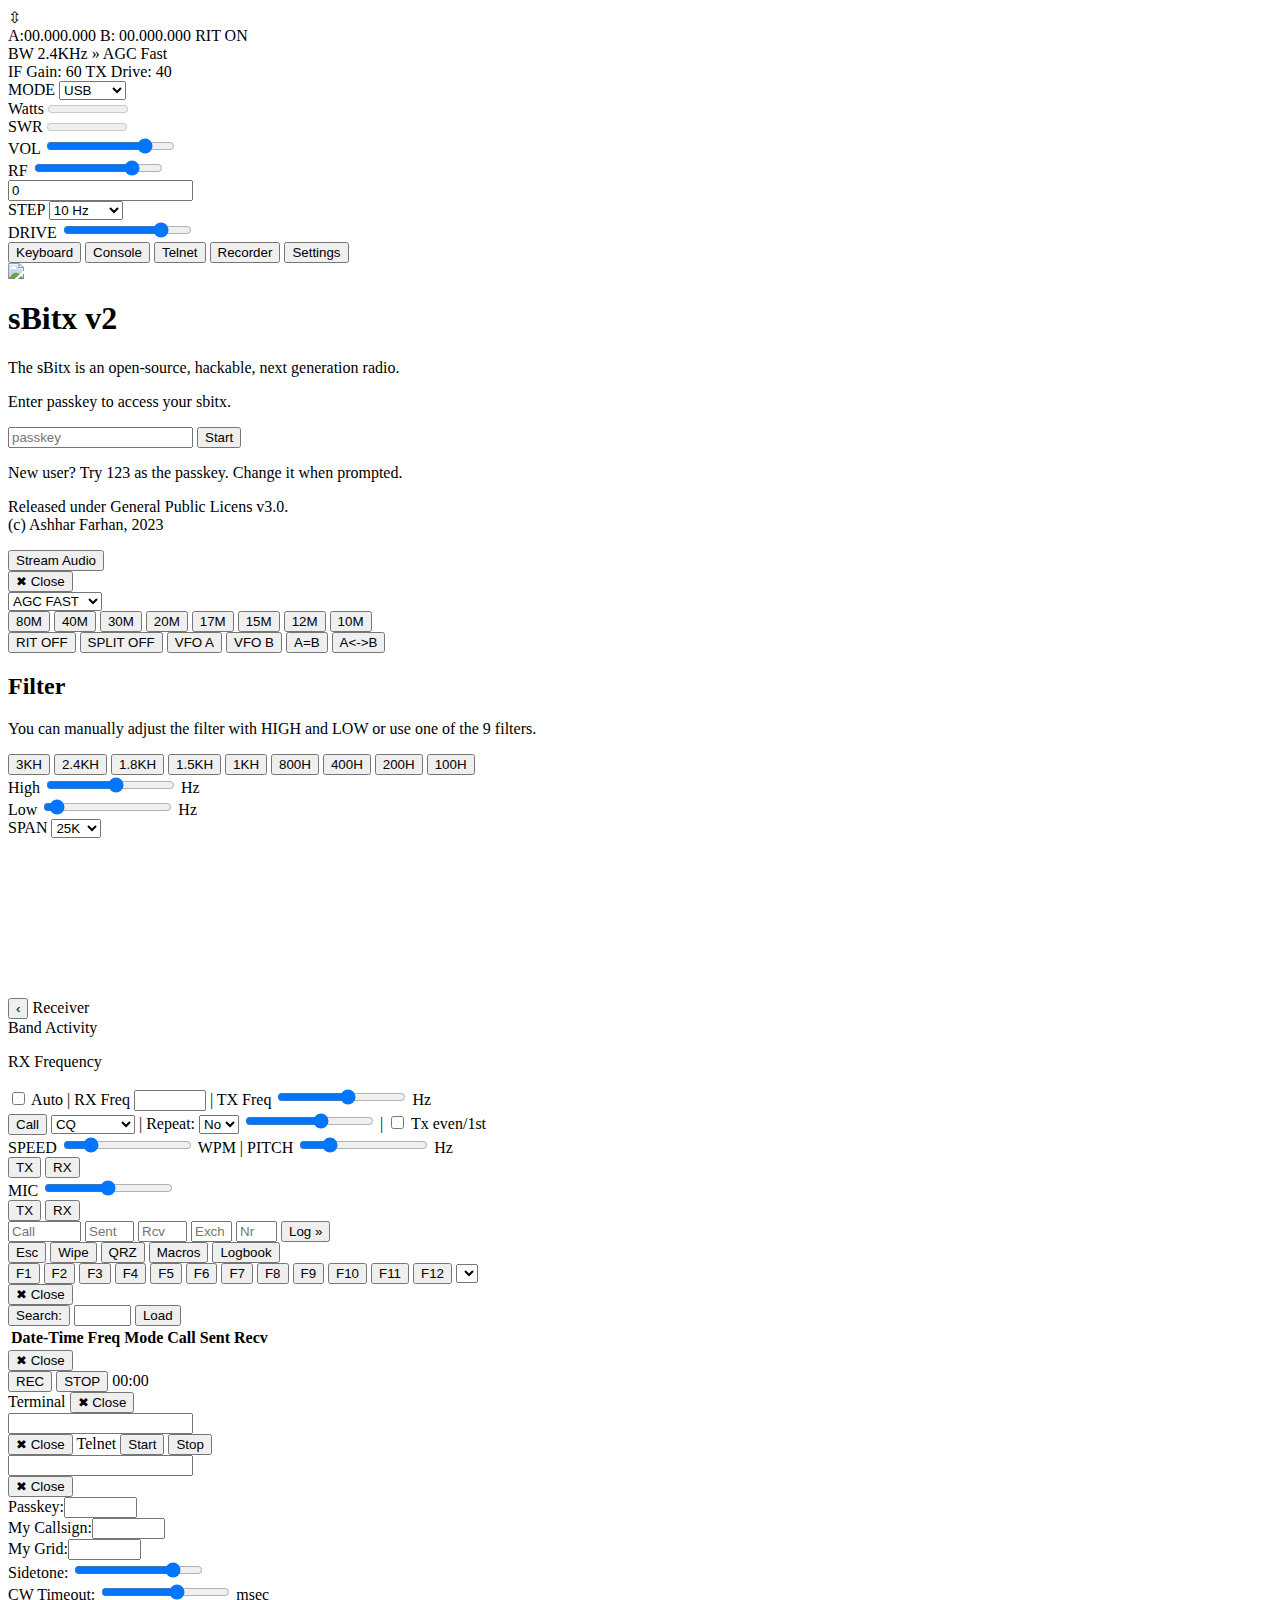
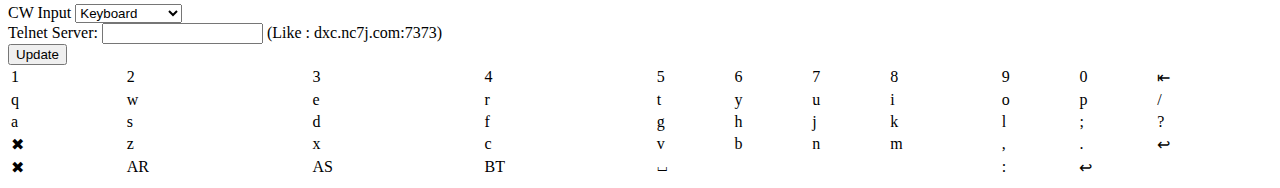
==== commit ea6f4a7b: "Added modulation display" ====
--- a/web/index.html
+++ b/web/index.html
@@ -158,7 +158,6 @@
 					<p>Released under General Public Licens v3.0.<br/>
 					(c) Ashhar Farhan, 2023
 					</p>
-					<a href="#" onclick="location.reload();">Reload</a>
 				</div>
   		</div><!-- end of login -->
 			<div id="extra-controls">
@@ -2194,9 +2193,10 @@
 			switch_to_tx();
 		else if (response.substring(0,2) == "RX" && in_tx == true)
 			switch_to_rx();
-		
+	
 		spectrum_update(response);
-		waterfall_update(response);
+		if (in_tx == false)
+			waterfall_update(response);
 		return;
 	}
 
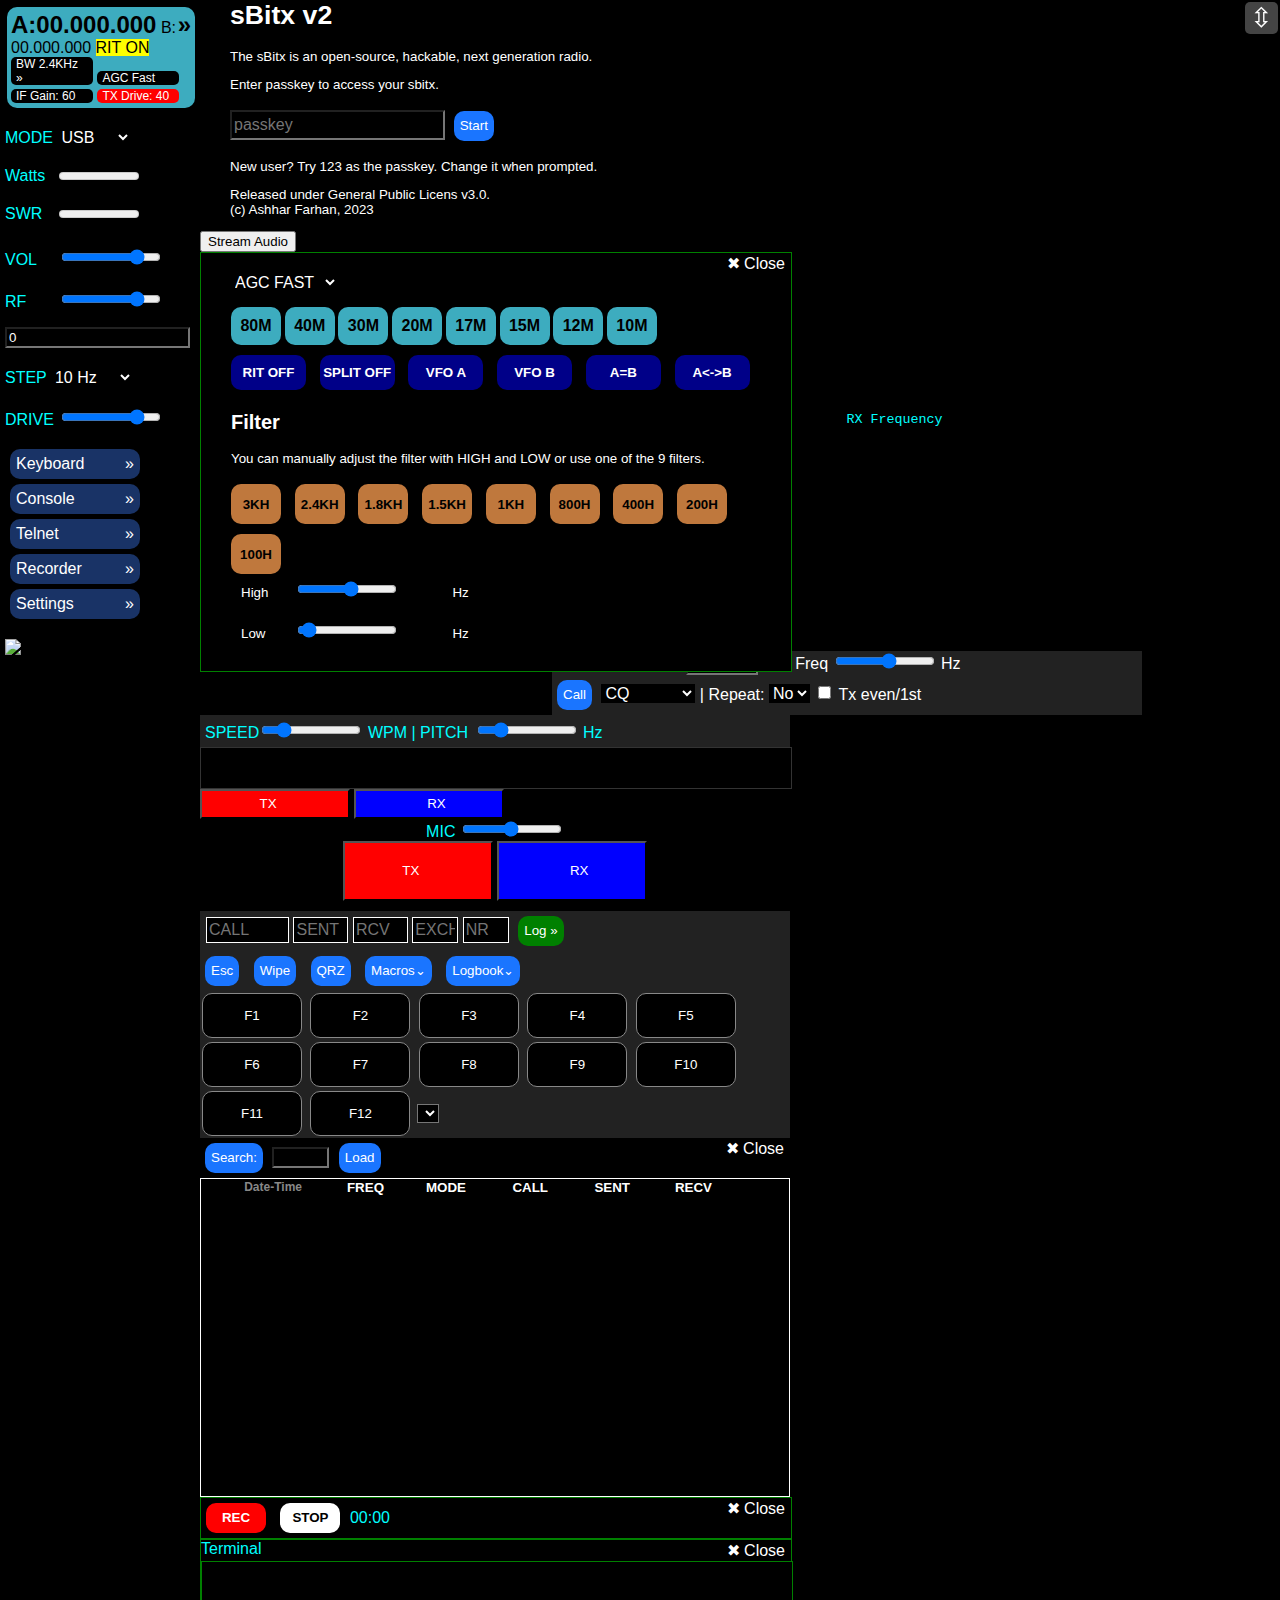
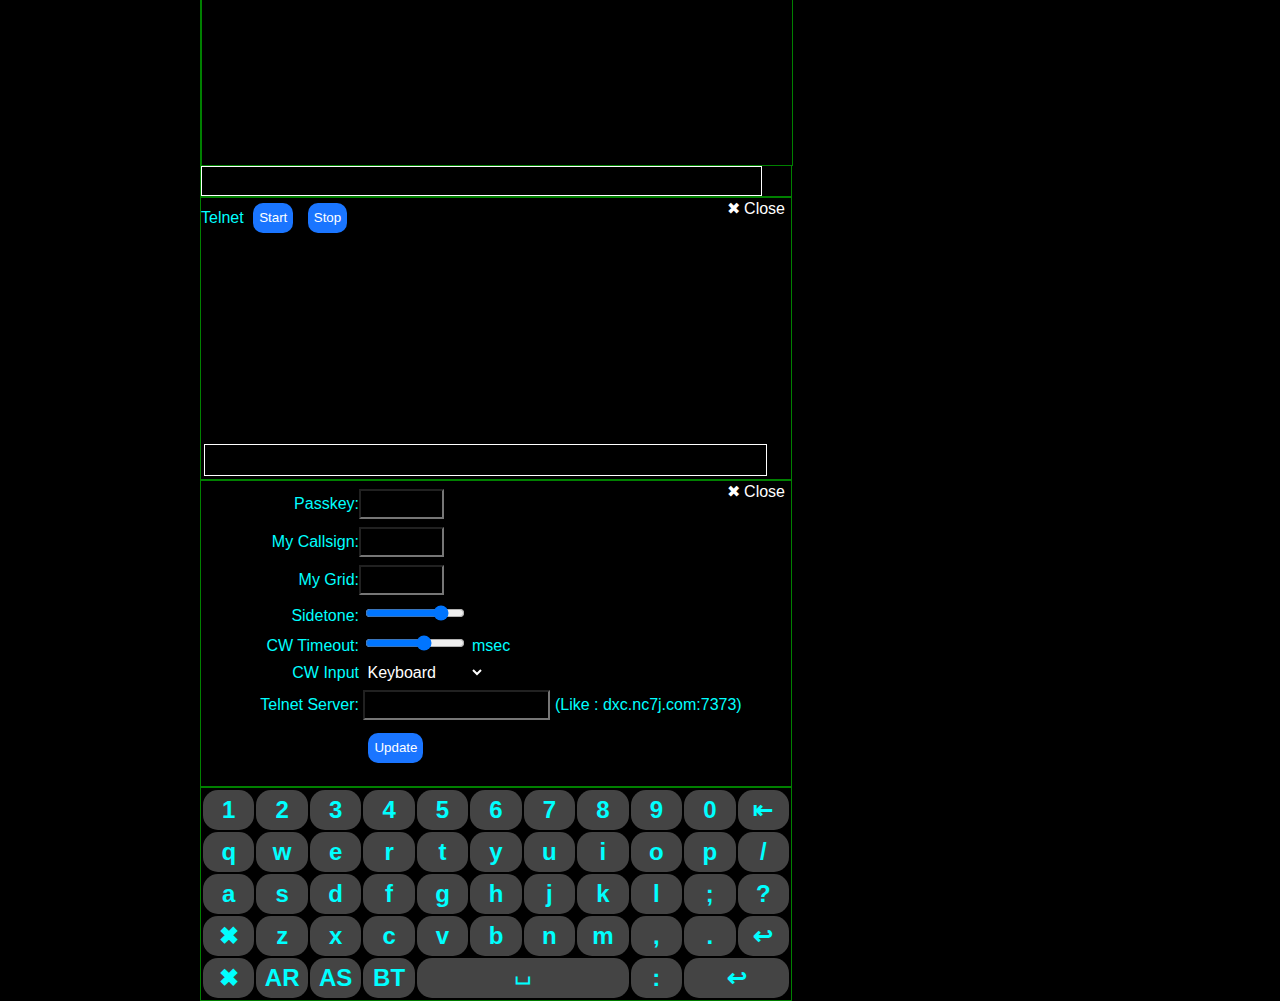
==== commit 9fd56895: "Merge branch 'afarhan:main' into main" ====
--- a/web/index.html
+++ b/web/index.html
@@ -45,7 +45,8 @@
 		<input type="hidden" id="POWER" value="0"/>
 		<input type="hidden" id="REF" value="1"/>
 		<input type="hidden" id="MACRO" value =""/>
-		<input type="hidden" id="FT8_AUTO" value ="ON"/>
+		<input type="hidden" id="FT8_AUTO" value ="OFF" class="sbitx-update-toggle"/>
+		<input type="hidden" id="FT8_TX1ST" value ="OFF" class="sbitx-update-toggle"/>
 		<input type="hidden" id="STATUS" value="---" />
 		<input type="hidden" id="SPLIT"  class="sbitx-update-toggle" value="OFF" /> 
 		<input type="hidden" id="RIT" class="sbitx-update-toggle" value="OFF" /> 
@@ -271,7 +272,7 @@
 						<option value="CQ VOTA">CQ VOTA</option>
 					</select>
 					| Repeat:
-					<select class="sbitx-selection" id="ft8_repeat">
+					<select class="sbitx-selection" id="FT8_REPEAT">
 						<option value="1">No</option>
 						<option value="2">2</option>
 						<option value="3">3</option>
@@ -283,8 +284,7 @@
 						<option value="9">9</option>
 						<option value="10">10</option>
 					</select>
-					<input type="range" class="sbitx-slider" id="FT8_repoeat" max="10" min="" step="1" value="6" /> |
-					<input type="checkbox" class="sbitx-toggle" id="ft8-tx-1st"> Tx even/1st
+					<input type="checkbox" class="sbitx-toggle" id="toggle_FT8_TX1ST"> Tx even/1st
 			</div>
 		</div>
 <!- cw pane -->
@@ -1362,8 +1362,11 @@
 
 /* wsjtx functionality */
 
-
-function FT8_stylize_message(text){
+var ft8_tx_count = 0;
+var ft8_tx_on_even = true;
+var ft8_tx_message = "";
+
+function FT8_stylize_message(text, style){
 	//tokenize the message
 	var token_list = text.match(/\S+/g);
 	if (token_list.length < 8 || token_list[4] != '~' || token_list.length > 9){
@@ -1381,6 +1384,8 @@
 	var mycallsign = $("#MYCALLSIGN").val().toUpperCase();
 	var mygrid = $("#MYGRID").val().substring(0,4).toUpperCase();
 
+	if(style == 'Q')
+		return "sbitx-list-item wsjtx-message-queued";
 	if (contact_callsign == mycallsign)
 		return "sbitx-list-item wsjtx-message-for-me";
 	else if (sender_callsign == mycallsign)
@@ -1391,7 +1396,7 @@
 		return "sbitx-list-item";
 }
 
-function FT8_list_append(list_id, text){
+function FT8_list_append(list_id, text, style){
 
 	var label_position = text.search("~");
 	var label = text.substring(0,label_position);
@@ -1401,7 +1406,7 @@
 	var item = document.createElement("li");
 	item.innerHTML = '<span class="ft8-label">' + label 
 		+ '</span><span class="ft8-message">' + message + '</span>';
-	item.className =  FT8_stylize_message(text);
+	item.className =  FT8_stylize_message(text, style);
 	item.id = text;
 	item.addEventListener("click", FT8_message_chosen);
 	el(list_id).children[0].appendChild(item);
@@ -1428,15 +1433,46 @@
 	var confidence_score = token_list[1];
 	var signal_strength = token_list[2];
 	var rx_frequency = token_list[3];
-	var contact_callsign = token_list[5]; 
-	var sender_callsign = token_list[6]; 
-	var message = token_list[7];
+	var contact_callsign = token_list[5];
+	var sender_callsign = "";
+	var messsage = "";
+	var message_slot_1st = true;
+
+	//what we receive on 0 or 30th was actually started on 45th or 15th
+	//so the time stamp of last digit being zero is actually an odd slot
+	//we have to respond on the even slot
+	if (isNaN(parseInt(token_list[0])) == false){
+		//if it ended on 45th or 15th, then start the reply 
+		//on 15th of 45th, not the 1st or even (0/30)
+		if (parseInt(token_list[0]) & 1 == 1)
+			message_slot_1st = false;
+		else
+			message_slot_1st = true;
+	}
+		
+
+	if (token_list[5] == 'CQ'){
+		if (token_list.length == 9){
+			sender_callsign = token_list[7];
+			message = token_list[8];
+		}
+		else {
+			sender_callsign = token_list[6];
+			message = token_list[7];
+		}
+		contact_callsign == 'CQ';
+	}
+	else{ 
+		contact_callsign = token_list[5];
+	 	sender_callsign = token_list[6]; 
+		message = token_list[7];
+	}
 	var mycallsign = $("#MYCALLSIGN").val().toUpperCase();
 	var mygrid = $("#MYGRID").val().substring(0,4).toUpperCase();
 
 	//there are six kinds of messages we can receive
 
-	//First three are for S & P
+	//First four are for S & P
 	//1. Replying to a CQ (new call)
 	if (start_call == true && contact_callsign == "CQ"
 		&& sender_callsign != mycallsign
@@ -1446,7 +1482,14 @@
 		$("#logger-rst-sent").val(signal_strength);
 		$("#logger-exchange-received").val(message); 
 		$("#logger-exchange-sent").val(mygrid);
+
 		//transmit a call to the CQer
+		//send in the alternate slot
+		if (message_slot_1st == true)
+			websocket_send("FT8_TX1ST ON");
+		else
+			websocket_send("FT8_TX1ST OFF");
+			
 		FT8_transmit(sender_callsign + " " + mycallsign + ' ' + mygrid);
 	}
 	else if (contact_callsign == "CQ"){ //strip off other CQs on my all
@@ -1465,7 +1508,12 @@
 		$("#logger-rst-sent").val(signal_strength);
 		$("#logger-exchange-received").val(message); 
 		$("#logger-exchange-sent").val(mygrid);
-
+/*
+		if (message_slot_1st == true)
+			websocket_send("FT8_TX1ST OFF");
+		else
+			websocket_send("FT8_TX1ST ON");
+*/
 		FT8_transmit(sender_callsign + " " + mycallsign + " " + signal_strength);
 	}  
 	//for all the remaining messages, the contact's callsign, grid and signal report
@@ -1476,6 +1524,10 @@
 	//2. the Runner contact has responded to us with our numeric signal report
 	else if (contact_callsign == mycallsign && message != '73' && !isNaN(parseInt(message))){
 		$("#logger-rst-received").val(message);
+		if (message_slot_1st == true)
+			websocket_send("FT8_TX1ST OFF");
+		else
+			websocket_send("FT8_TX1ST ON");
 		FT8_transmit(sender_callsign + " " + mycallsign + " R" + signal_strength);
 	}
 	//3. now, the runner has gotten their report and say byebye
@@ -1484,9 +1536,14 @@
 			&& $("#logger-exchange-received").val().length == 4){
 
 		log("qso to be logged");
+		if (message_slot_1st == true)
+			websocket_send("FT8_TX1ST OFF");
+		else
+			websocket_send("FT8_TX1ST ON");
 		FT8_transmit(sender_callsign + " " + mycallsign + " 73");
 		logger_enter_qso();
 		logger_wipe();
+		logger_abort();
 	}		
 
 	//We are running and someone called	
@@ -1504,7 +1561,7 @@
 			$("#logger-rst-received").val(parseInt(message.substring(1)));
 
 		FT8_transmit(sender_callsign + " " + mycallsign + " RRR");
-	} 
+	}
 	//the station has said 73, nothing more to be done now
 	else if (message == "73"  
 		&& $("#logger-rst-received").val().length > 1  
@@ -1512,15 +1569,32 @@
 		//log and wipe the call
 		logger_enter_qso();
 		logger_wipe();
+		logger_abort();
+	}
+	// if someone has called us back with grid location, we can start a call with them
+	else if (contact_callsign == mycallsign && message.length == 4 && message.charCodeAt(0) > 64
+		&& (el("FT8_AUTO").value == "ON" || start_call == true)){
+		$("#FT8-rx-freq").val(rx_frequency);
+		$("#logger-callsign").val(sender_callsign);
+		$("#logger-rst-sent").val(signal_strength);
+		$("#logger-exchange-sent").val(mygrid);
+		/*
+		if (message_slot_1st == true)
+			websocket_send("FT8_TX1ST OFF");
+		else
+			websocket_send("FT8_TX1ST ON");
+		*/	
+		FT8_transmit(sender_callsign + " " + mycallsign + " " + signal_strength);
 	}
 }
 
 function FT8_cq(event){
 	logger_wipe();
-	FT8_transmit("CQ " + el("MYCALLSIGN").value.toUpperCase() 
+	logger_abort();
+	var cq_type = el("ft8_cq_kindof").value;
+	FT8_transmit(cq_type + " "  + el("MYCALLSIGN").value.toUpperCase() 
 			+ " " + el("MYGRID").value.substring(0,4).toUpperCase());
 }
-
 
 //you can choose messages that are:
 // 1. reply to your cq
@@ -1544,31 +1618,31 @@
 	var confidence_score = token_list[1];
 	var signal_strength = token_list[2];
 	var rx_frequency = token_list[3];
-	var contact_callsign = token_list[5]; 
-	var sender_callsign = token_list[6]; 
-	var message = token_list[7];
 	var mycallsign = $("#MYCALLSIGN").val().toUpperCase();
-	var mygrid = $("#MYGRID").val().substring(0,4).toUpperCase();
-
-	//this maybe you resending a lost mesage
-	if (sender_callsign == mycallsign){
-		FT8_transmit(contact_callsign + "  " + sender_callsign + " " + message);
+
+	var contact_callsign = "";
+	var sender_callsign = ""
+	//a message that I sent out, retransmit this
+	if (token_list[6] == mycallsign){ 
+		contact_callsign = token_list[5];
+		FT8_transmit(message_text);
 		return;
 	}
 
 	//this is the start of a new call
 	logger_wipe();
+	logger_abort();
 	FT8_list_append("wsjtx-rx", message_text);
 	FT8_process_message(message_text, true);
 }
 
-function FT8_new_message(text){
+function FT8_new_message(text, style){
 	log("ft8:" + text);
 	var words = text.split(' ');
-	FT8_list_append("wsjtx-activity", text) ;
+	FT8_list_append("wsjtx-activity", text, style) ;
 	var mycallsign = $("#MYCALLSIGN").val().toUpperCase();
 	if (words[4] == $("#FT8-rx-freq").val() || text.search(mycallsign) >= 0)
-		FT8_list_append("wsjtx-rx", text);
+		FT8_list_append("wsjtx-rx", text, style);
 	//now we process the message for a response if any
 	FT8_process_message(text, false);
 }
@@ -2065,14 +2139,21 @@
 		if (wsjtx)
 			for (var i = 0; i < wsjtx.length; i++)
 				if (wsjtx[i].innerHTML.length > 30)
-					FT8_new_message(wsjtx[i].innerHTML);
+					FT8_new_message(wsjtx[i].innerHTML, "RX");
 
 		//read the QSO specific ones too
 		wsjtx = xml.getElementsByTagName("WSJTX-TX");
 		if (wsjtx)
 			for (var i = 0; i < wsjtx.length; i++)
 				if (wsjtx[i].innerHTML.length > 30)
-					FT8_new_message(wsjtx[i].innerHTML);
+					FT8_new_message(wsjtx[i].innerHTML, "TX");
+
+		//read tx message in the Q 
+		wsjtx = xml.getElementsByTagName("WSJTX-Q");
+		if (wsjtx)
+			for (var i = 0; i < wsjtx.length; i++)
+				if (wsjtx[i].innerHTML.length > 30)
+					FT8_new_message(wsjtx[i].innerHTML, "Q");
 
 		var data = xml.getElementsByTagName("TELNET");
 		if (data && in_tx == false)
@@ -2260,7 +2341,7 @@
 		default:
 			e = el(cmd);
 			if (e){
-				if(cmd != 'STATUS')
+				if(cmd.search("FT8") == '0')
 					log("setting " + cmd + " : " + args);
 				if (e.value != args){
 					e.value = args;
--- a/web/style.css
+++ b/web/style.css
@@ -0,0 +1,849 @@
+body {
+	overflow-x: hidden;
+}
+
+#sdr_page:after {
+	content:"";
+	display: table;
+	clear: both;
+}
+/* some generic classes */
+.slider-label {
+	display: inline-block;
+	width: 50px;
+	text-align: right:
+	font-weight: bold;
+}
+
+.sbitx-slider {
+	width: 100px;
+}
+
+.slider-reading {
+	display: inline-block;
+	text-align: right;
+	width: 50px;
+}
+
+.sbitx-selection {
+	border: none;
+	font-size: 12pt;
+}
+
+.sbitx-selection option {
+	font-size: 13pt;
+}
+
+select, select option, input {
+	background: black;
+	color: #fff;
+}
+
+.sbitx-text-input {
+	height: 30px;
+	font-size: 12pt;
+}
+
+/* topbar (actually to the left right now) */
+
+#topbar {
+	float: left;
+	width: 200px;
+	background-color: black;
+/*	height: 4000px; */
+}
+
+#restore-btn {
+	float: right;
+	display: inline-block;
+	background-color: #444;
+	font-size: 20pt;
+	position: fixed;
+	top: 0px;
+	right: 0px;
+	padding-left: 5px;
+	padding-right: 5px;
+	text-align: center;
+	color: white;
+	margin: 2px;
+	border-radius: 5px;	
+/*	line-height: 45px; */
+/*	border: 1px solid white; */
+	z-index: 99;
+}
+
+
+
+#vfo-btn {
+}
+
+.menu-item {
+	display: block;
+	width: 200px;
+	border-collapse: collapse;
+	padding: 0;
+	margin-top: 20px;
+	margin-bottom:10px;
+	margin-left: 5px;
+	vertical-align: top;
+	text-align: left;
+}
+
+#tx_meters {
+	background-color: black;
+	display: block;
+	height: 60px;
+}
+
+#rx_controls {
+	display: block;
+	height: 60px;
+}
+
+#tuning_knob {
+	display: inline-block;
+	width: 350px;
+	text-align: center;
+}
+
+#dial {
+	margin: 7px;
+	padding: 4px;
+	border-radius: 10px;
+	background-color: #3dacbf;
+	width: 180px;
+}
+
+#freq_status {
+	background-color: yellow;
+	color: black;
+}
+
+#current_freq{
+	font-size: 18pt;
+	font-weight: bold;
+	color: black;
+}
+
+#other_freq {
+	color: black;
+}
+
+.dial_details {
+	background-color: black;
+	color: white;
+	border-radius: 5px;
+	font-size: 9pt;
+	padding-left: 5px;
+	padding-right: 5px;
+	display: inline-block;
+	width: 72px;
+	text-algin: left;
+}
+
+#tx_drive_reading {
+	color: white;
+	background-color: red;
+}
+
+/* end of dial styling */
+
+#step-wrapper {
+	margin-top: 0px;
+	margin-bottom: 0;
+	width: 100%;
+	text-align: left;
+}
+
+.topbar-btn {
+	width: 130px;
+	height: 30px;
+	border: none;
+	background-color: #193366;
+	color: white;
+	margin: 5px;
+	border-radius: 10px;
+	display: block;
+	border: none;
+	font-size: 12pt;
+	text-align: left;
+}
+
+.topbar-btn:after{
+	content: '\00bb'; 
+	text-align: right;
+	float: right;	
+}
+
+#current_freq:after{
+	content: '\00bb'; 
+	text-align: right;
+	float: right;	
+}
+
+
+/* logger panel */ 
+
+#logger_panel {
+	border: none;
+	background-color: #222;
+	padding-top: 0px;
+	padding-bottom: 0px;
+//	padding-left: 10px;
+}
+
+.logger-input {
+	border-collapse: collapse;
+	border: 1px solid white;
+	height: 20pt;
+	text-transform:uppercase;
+}
+
+#logger-log {
+	background-color: green;
+	color: white;
+}
+
+.logger-button {
+	height: 30px;
+	border-collapse: collapse;
+	border: none;
+	background-color: #1a75ff;
+	color: white;
+	margin: 5px;
+	border-radius: 10px;
+}
+
+.macro-button {
+	height: 45px;
+	width: 100px;
+	border-collapse: collapse;
+	border: 1px solid #888;
+	background-color: black;
+	color: white;
+	margin: 2px;
+	border-radius: 10px;
+}
+
+#logger-callsign {
+	margin-left: 6px;
+}
+
+#macros:after {
+	content: '\2304'; 
+	text-align: right;
+	float: right;	
+}
+
+#logbook-open:after{
+	content: '\2304'; 
+	text-align: right;
+	float: right;	
+}
+
+/* CW panel: used for RTT/PSK31/CW/CWR */
+
+#CW_ui {
+	border: none;
+}
+
+#cw_settings {
+	padding: 5px;
+	background-color: #222;
+}
+
+#data_window {
+	width: 100%;
+	height: 40px;
+	color: yellow;
+	text-align: left;
+	font-size: 12pt;
+	overflow: auto;
+	border: solid 1px #333;
+}
+
+.data_rx{
+	color: white;
+	font-weight: bold;
+}
+
+.data_tx {
+	color: orange;
+	font-weight: bold;
+}
+
+#WPM {
+	width: 100px;
+}
+
+#PITCH {
+	width: 100px;
+}
+
+#CW_DELAY {
+	width: 100px;
+}
+
+#data_chat_tx {
+	width: 150px;
+	height: 30px;
+	padding-right: 20px;
+	background-color: red;
+	color: white;
+}
+
+#data_chat_rx {
+	width: 150px;
+	height: 30px;
+	padding-left: 20px;
+	background-color: blue;
+	color: white;
+}
+
+/* Voice panel */
+#Voice_ui {
+	text-align: center;
+	padding-bottom: 10px;
+	border: none;
+	background-color: black;
+}
+
+#ptt_tx {
+	width: 150px;
+	height: 60px;
+	padding-right: 20px;
+	background-color: red;
+	color: white;
+}
+
+#ptt_rx {
+	width: 150px;
+	height: 60px;
+	padding-left: 20px;
+	background-color: blue;
+	color: white;
+}
+
+/* logbook */
+#logbook_panel {
+	border: 0;
+	background-color: black;
+}
+
+#logbook_panel table {
+	width: 100%;
+	border-collapse: collapse;
+	border: 1px solid white;
+}
+
+#logbook_table thead tr {
+	display: block;
+	font-size: 11pt;
+	color:white; 
+	text-align: right;
+}
+
+#logbook_table tbody {
+	display: block;
+	height: 300px;
+	width: 100%;
+	overflow: auto;
+}
+
+#logbook-toobar {
+	margin-top: 5px;
+	margin-bottom: 5px;
+}
+
+.logbook-id {
+	width: 50px;
+	font-size: 9pt;
+	color: #444;
+}
+
+.logbook-datestamp {
+	width: 100px;
+	font-size: 9pt;
+	color: #888; 
+}
+
+.logbook-field {
+	font-size: 10pt;
+	width: 80px;
+	color: white;
+	text-transform:uppercase;
+	text-align: right;
+}
+
+#logbook-search {
+	text-transform:uppercase;
+}
+
+/* recorder panel */
+#recorder_panel {
+}
+
+.recorder-btn {
+	height: 40px;
+	width: 75px;
+	border-collapse: collapse;
+	border: 1px solid #888;
+	background-color: black;
+	color: white;
+	margin: 2px;
+}
+
+#record_start {
+	color: white;
+	background-color: red;
+	width: 60px;
+	font-weight: bold;
+}
+
+#record_stop {
+	background-color: white;
+	color: black;	
+	width: 60px;
+	font-weight: bold;
+}
+
+/* console panel */
+
+#console_window{
+	width: 100%;
+	height: 200px;
+	white-space: pre-wrap;
+	overflow: auto;
+	font-family: monospace;
+	color: green; 
+	border: solid 1px green;
+	padding-bottom: 3px;
+	background-color: black;
+	text-align: left;
+	vertical-align: top;
+}	
+
+#command_bar {
+	width: 100%;
+}
+
+#text_in {
+	width: 95%;
+	border: solid 1px white;
+}
+
+/* telnet */
+
+#telnet_window{
+	width: 100%;
+	height: 200px;
+	white-space: pre-wrap;
+	overflow: auto;
+	font-family: monospace;
+	font-size: 8pt;
+	color: green; 
+	border: none;
+	padding-bottom: 3px;
+	background-color: black;
+	text-align: left;
+	vertical-align: top;
+}	
+
+#telnet_command_bar {
+	width: 95%;
+	border: solid 1px white;
+	margin:3px;
+}
+
+#telnet_in {
+	width: 100%;
+	border: white;
+}
+
+#telnet {
+}
+
+#tclose {
+}
+/* settings panel */
+
+#settings_panel {
+	padding-bottom: 10px;
+}
+
+.settings-element {
+	margin: 8px;
+}
+
+.settings-label {
+	display: inline-block;
+	width: 150px;
+	text-align: right;
+}
+
+.settings_input {
+	text-transform:uppercase;
+}
+
+
+/* style the  keyboard */
+
+#keybd {
+	z-index: 1;
+	opacity: 1;
+	background-color: black;
+}
+
+#keybd  td {
+	width: 45px;
+	width: 9%;
+	margin: 2px;
+	padding: 2px;
+	height: 40px;
+	text-align: center;
+	border-collapse: collapse;
+	border: 3px solid black;
+	border: none;
+	border-radius: 15px;
+	background-color: #444;
+	opacity: 1.0;
+	font-size: 18pt;
+	font-weight: bold;
+}
+
+#keybd-container{ 
+ 	opacity: 1;
+	text-align: center;
+}
+
+.keybd td {
+}
+/* login pane */
+
+#login_error {
+	background-color: yellow;
+	color: black;
+}
+
+
+#rit_delta {
+	width: 50px;
+}
+
+
+
+#sbitx-keypad td {
+	width: 70px;
+	height: 50px;
+	border: 1px solid white;
+	text-align: center;
+	valign: cente;
+}
+
+
+
+
+/* https://coderwall.com/p/5m0srg/beware-of-inline-block */
+#main {
+	margin-left: 200px;
+	vertical-align: top;
+	zindex = -1; // this is to allow the restore button to show through
+}
+
+#filter_details {
+	color: #fff;
+	background: black;
+	font-size: 11pt;
+}
+
+#AUDIO {
+	width: 100px;
+}
+.keybd  table {
+	border-collapse: collapse;
+	width: 100%;
+}
+
+/* coloring for the values */
+.alert-color {
+	color: #f0f;
+}
+
+.greyed {
+	color: #888;
+}
+
+/* panel styling */
+.sbitx-panel {
+	float: left;
+	width: 590px;
+	padding: 0;
+/*	padding-left: 5px;*/
+	background: black;
+	border-collapse: collapse;
+	border: solid 1px green;
+}
+
+.sbitx-panel-title {
+	float: right;
+	display: inline-block;
+	background-color: black;
+	font-size; 14pt;
+}
+
+.sbitx-btn-back {
+	font-size: 12pt;
+	background-color: black;
+	color: white;
+	border: none;
+}
+
+.sbitx-control {
+	margin-top: 5px;
+	margin-bottom: 5px;
+}
+
+.sbitx-control-box {
+	width: 50px;
+}
+
+/* waterfall and spectrum */
+
+#spectrum-wrap{
+/*	position: relative; */
+}
+
+#spectrum canvas, #span-control {
+	position: absolute;
+}
+
+#span-control {
+	position: absolute;
+}
+
+#span-control select {
+	border: none;
+}
+
+/* receiver panel styling */
+#receiver_panel{
+	width: 350px;
+}
+
+		
+/* wsjt-x styling */
+
+#FT8_ui {
+	border: none;
+//	padding-left: 0;
+}
+
+#FT8-control-panel {
+	padding: 0;
+}
+
+.wsjtx-new-continent {color: #ab263a;}
+.wsjtx-new-continent-on-band {color: #9a5a64;}
+.wsjtx-cq-in-message {color: #5b9e5a;background-color: #444;}
+.wsjtx-transmit-message {color: orange;}
+.wsjtx-message-for-me {color: orange;}
+.wsjtx-message-queued {color: blue;}
+.wsjtx-mycallsign{background-color: #222; color:yellow;}
+.wsjtx-selected-message {background-color: #222; color:yellow;} 
+
+.sbitx-list-container {
+	display: inline-block;
+	font-family: courier, monspace-ui, monospace;
+	font-size: 10pt;
+	height: 235px;
+	width: 290px;
+	overflow: auto;
+	border: none;
+}
+
+.ft8-label {
+	font-size: 7pt;
+	display: inline-block;
+	width: 120px;
+	color: white;
+}
+
+.ft8-message {
+	font-size: 9pt;
+	font-weight: bold;
+}
+
+#ft8-call-cq {
+	height: 30px;
+	border-collapse: collapse;
+	border: none;
+	background-color: #1a75ff;
+	color: white;
+	margin: 5px;
+	border-radius: 10px;
+}
+
+#ft8-control-panel {
+	padding: 0px;
+	font-size:12pt;
+	color: white;
+	background-color: #222;
+}
+
+
+/* the window that accepts keystrokes to be transmitted on cw/rtty/ etc */
+#text_tx {
+	width: 100%;
+	height: 20px;
+}
+
+/* vfo panel */
+
+#AGC {
+	margin-top: 20px;
+	margin-bottom: 10px;
+}
+
+#vfo_panel {
+//	background-color: #3dacbf;
+	background: black;
+	padding-bottom: 10px;
+	z-index: 200;
+	position: fixed;
+}
+
+#bandswitch {
+	margin-bottom: 20px;
+}
+
+.band-btn {
+	margin-top: 5px;
+	margin-bottom: 5px;
+	padding-top: 10px;
+	padding-bottom: 10px;
+	background-color: #3dacbf;
+	color: black;
+	border: none;
+	border-collapse: collapse;
+	border-radius: 10px;
+	width: 50px;
+	font-weight: bold;
+	font-size: 12pt;
+}
+
+.vfo-btn {
+	background-color: #008;
+	margin-top: 5px;
+	margin-bottom: 5px;
+	margin-right: 10px;
+	padding-top: 10px;
+	padding-bottom: 10px;
+	padding-left: 0;
+	padding-right: 0;
+	color: white;
+	border-collapse: collapse;
+	border: none;
+	border-radius: 10px;
+	width: 75px;
+	font-weight: bold;
+}
+
+.vfo_panel_item {
+	display: inline-block;
+	width: 200px;
+	text-align: left;
+}
+.sbitx-rx-control {
+/*	display: inline-block; */
+	vertical-align: top;
+	margin-left: 10px;
+	margin-bottom: 20px;	
+}
+
+.bw-btn {
+	width: 50px;
+	height: 40px;
+	margin-top: 5px;
+	margin-bottom: 5px;
+	border-collapse: collapse;
+	border: none;
+	border-radius: 10px;
+	margin-right: 10px;
+	background-color:#bf783d;
+	font-weight: bold;
+	color: black;
+}
+
+/* tuning/navbar */
+
+
+.tuning-btn {
+	background-color: black;
+	margin-top: 5px;
+	margin-bottom: 5px;
+	margin-right: 20px;
+	color: cyan;
+	border-collapse: collapse;
+	border: 1px solid white;
+	width: 100px;
+}
+
+#tuning_keypad {
+	display: inline-block;
+	border-collapse: collapse;
+	vertical-align: top;
+	margin-left: 10px;
+}
+
+#tuning_keypad table {
+	border-collapse: collapse;
+}
+
+#tuning_keypad td {
+//	width: 50px;
+	height: 40px;
+	border: none;
+	border-radius: 10x;
+	font-size: 14pt;
+	text-align: center;
+	vertical-align: center;
+	background-colour: black;
+}
+
+
+
+/* generic styling of ui elements */
+
+.sbitx-list-box .ui-selected {background: grey; color: white;}
+.sbitx-list-box {
+	list-style-type:none; 
+	margin: 0; padding: 0; 
+	font-size: 9pt;
+}
+.sbitx-list-box li{
+	margin: 0; 
+	padding: 0; 
+	height: 9pt;
+}
+
+body {
+			background-color: #000;
+			color: cyan;
+			font-family: Helvetica, Verdana, Sans-serif;
+			margin: 0;
+			padding: 0;
+}
+
+#kbd {
+	padding: 10px;
+}
+
+#kbd_btn:hover .drop-content {
+	display: block;
+}
+
+.help_text{
+	font-size: 10pt;
+	color: white;
+	margin-left: 30px;
+}
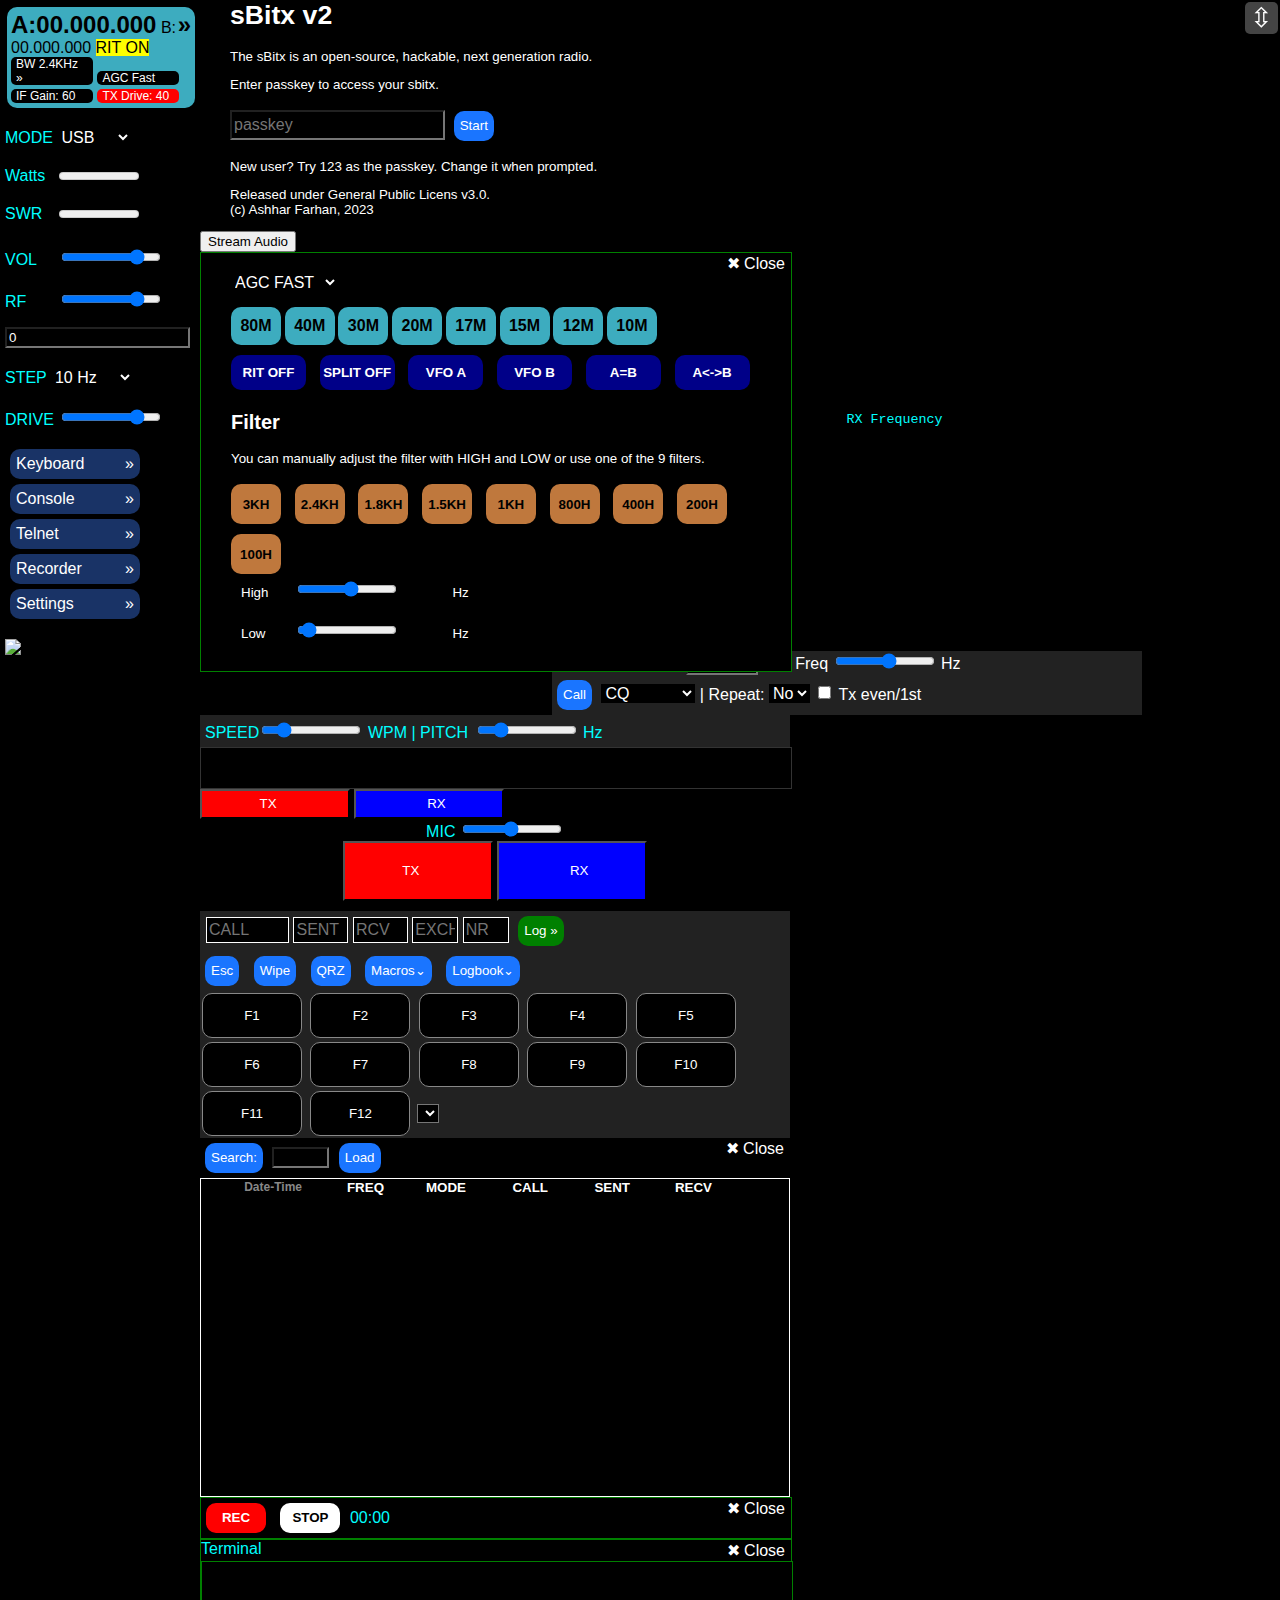
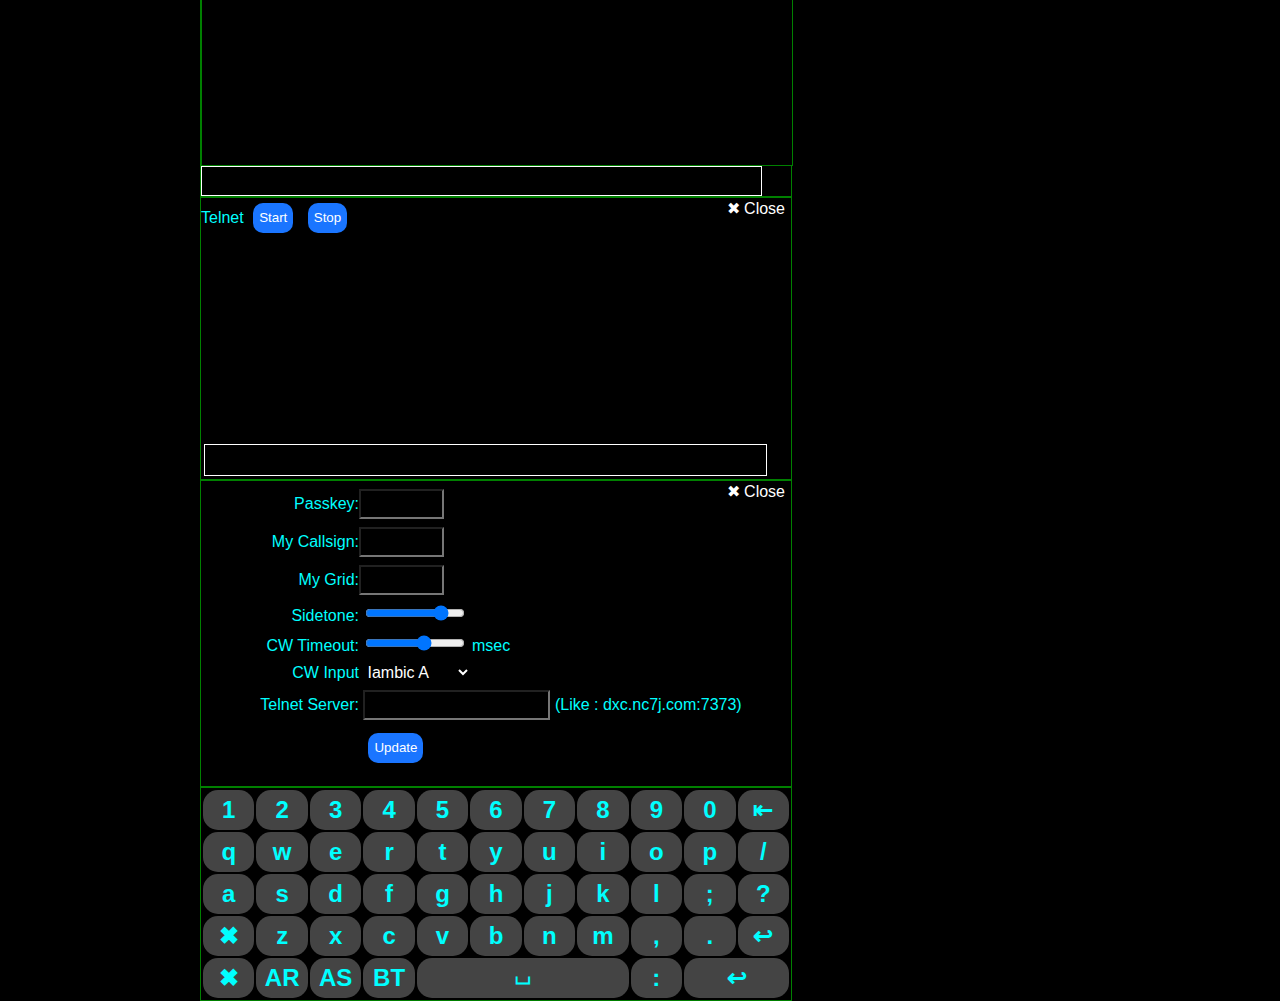
==== commit f868d961: "Merge branch 'afarhan:main' into main" ====
--- a/web/index.html
+++ b/web/index.html
@@ -448,8 +448,8 @@
 		<div class="settings-element">
 			<span class="settings-label">CW Input</span> 
 				<select class="sbitx-selection" id="CW_INPUT">
-					<option value="KEYBOARD">Keyboard</option>
-					<option value="IAMBIC">Iambic Paddle</option>
+					<option value="IAMBIC">Iambic A</option>
+					<option value="IAMBICB">Iambic B</option>
 					<option value="STRAIGHT">Straight Key</option>
 				</select>
 		</div>
